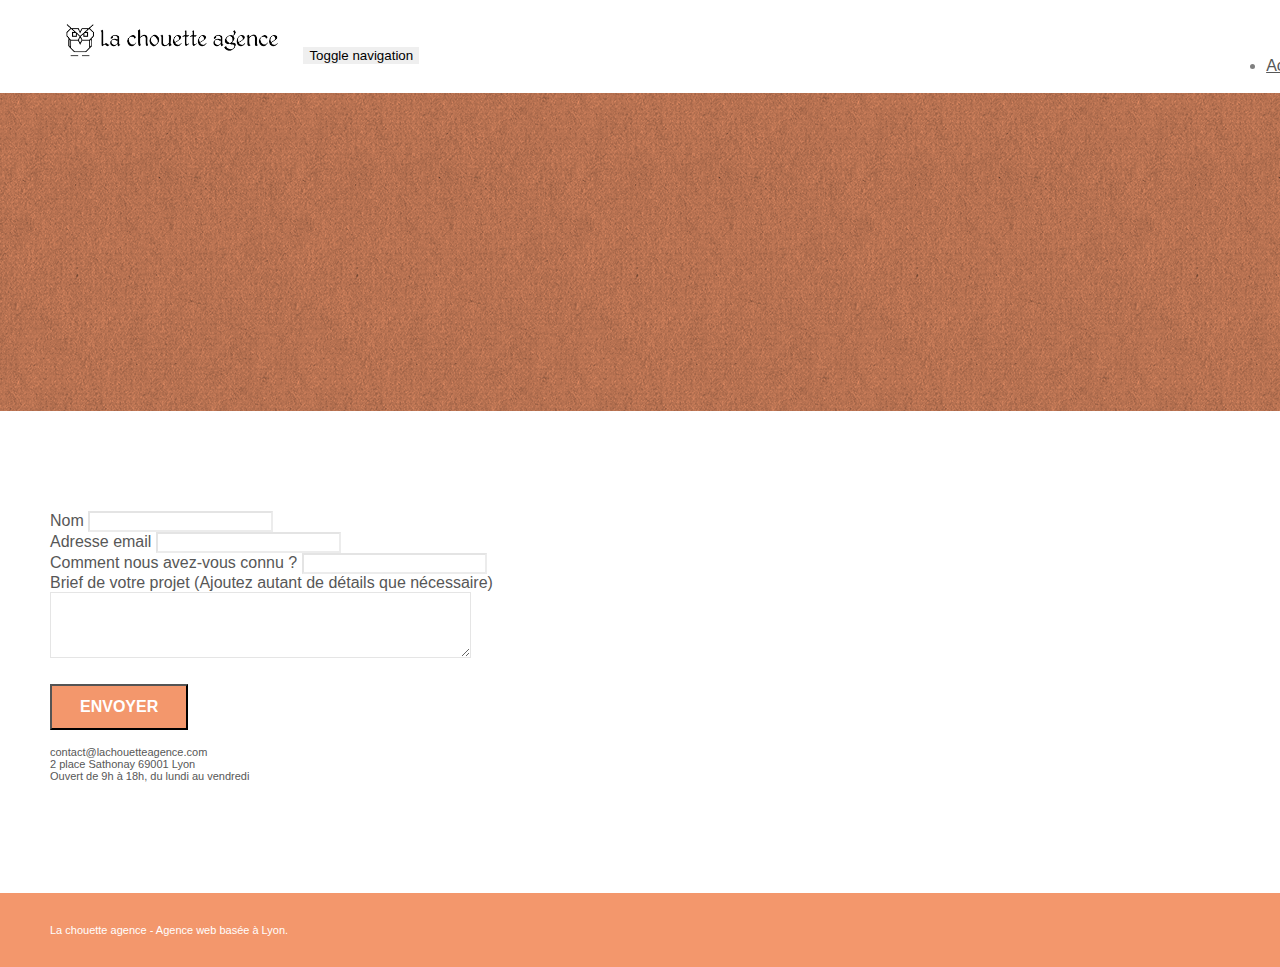
==== page2.html @ 027944b4 "first commit" ====
<!doctype html>
<html lang="Default">
<head>
    <meta charset="utf-8">
    <meta name="keywords" content="">
    <meta name="description" content="">
    <meta name="viewport" content="width=device-width, initial-scale=1.0, viewport-fit=cover">
    <link rel="shortcut icon" type="image/png" href="favicon.jpg">
    
	<link rel="stylesheet" type="text/css" href="./css/bootstrap.min.css">
	<link rel="stylesheet" type="text/css" href="style.css">
	<link rel="stylesheet" type="text/css" href="./css/font-awesome.min.css">
	<link rel="stylesheet" type="text/css" href="./css/et-line.min.css">
	
    
	<script src="./js/jquery-2.1.0.min.js"></script>
	<script src="./js/bootstrap.min.js"></script>
	<script src="./js/blocs.min.js"></script>
	<script src="./js/jqBootstrapValidation.js"></script>
	<script src="./js/formHandler.js"></script>
    <title>page2</title>

    
<!-- Analytics -->
 
<!-- Analytics END -->
    
</head>
<body>
<!-- Principal conteneur -->
<div class="page-container">
    
<!-- bloc-0 -->
<div class="bloc bgc-white l-bloc " id="bloc-0">
	<div class="container bloc-sm">
		<nav class="navbar row">
			<div class="navbar-header">
				<a class="navbar-brand" href="index.html"><img src="img/la-chouette-agence.webp" alt="atlanta web design logo" height="40" /></a>
				<button id="nav-toggle" type="button" class="ui-navbar-toggle navbar-toggle" data-toggle="collapse" data-target=".navbar-1">
					<span class="sr-only">Toggle navigation</span><span class="icon-bar"></span><span class="icon-bar"></span><span class="icon-bar"></span>
				</button>
			</div>
			<div class="collapse navbar-collapse navbar-1 special-dropdown-nav">
				<ul class="site-navigation nav navbar-nav">
					<li>
						<a href="index.html">Accueil</a>
					</li>
					<li>
					</li>
					<li>
						<a href="page2.html">page2 &gt;</a>
					</li>
				</ul>
			</div>
		</nav>
	</div>
</div>
<!-- bloc-0 END -->

<!-- bloc-6 -->
<div class="bloc bg-dots-bg bg-repeat bgc-atomic-tangerine d-bloc bloc-bg-texture texture-paper" id="bloc-6">
	<div class="container bloc-lg">
		<div class="row">
			<div class="col-sm-12">
				<h1 class="text-center hero-bloc-text tc-white">
					Parlons web design !
				</h1>
				<p class="text-center mg-lg tc-white tight-width-whitespace">
					Nous sommes ravis que vous souhaitiez collaborer avec notre agence.<br>
					Parlez-nous de votre projet en complétant le formulaire ci-dessous.
				</p>
			</div>
		</div>
	</div>
</div>
<!-- bloc-6 END -->

<!-- bloc-7 -->
<div class="bloc bgc-white l-bloc" id="bloc-7">
	<div class="container bloc-lg">
		<div class="row">
			<div class="col-sm-6">
				<form id="form_1" novalidate success-msg="Your message has been sent." fail-msg="Sorry it seems that our mail server is not responding, Sorry for the inconvenience!">
					<div class="form-group">
						<label>
							Nom
						</label>
						<input id="name" class="form-control" required />
					</div>
					<div class="form-group">
						<label>
							Adresse email
						</label>
						<input id="email" class="form-control" type="email" required />
					</div>
					<div class="form-group">
						<label>
							Comment nous avez-vous connu ?
						</label>
						<input class="form-control" type="email" required id="input_504" />
					</div>
					<div class="form-group">
						<label>
							Brief de votre projet (Ajoutez autant de détails que nécessaire)<br>
						</label><textarea id="message" class="form-control" rows="4" cols="50" required></textarea>
					</div> 
					<button class="bloc-button btn btn-lg btn-block cta-hero btn-atomic-tangerine" type="submit">
						Envoyer
					</button>
				</form>
			</div>
			<div class="col-sm-6">
				<p>
					contact@lachouetteagence.com<br>2 place Sathonay 69001 Lyon<br>Ouvert de 9h à 18h, du lundi au vendredi<br>
				</p>
			</div>
		</div>
	</div>
</div>
<!-- bloc-7 END -->

<!-- ScrollToTop Button -->
<a class="bloc-button btn btn-d scrollToTop" onclick="scrollToTarget('1')"><span class="fa fa-chevron-up"></span></a>
<!-- ScrollToTop Button END-->


<!-- Footer - bloc-8 -->
<div class="bloc bgc-atomic-tangerine d-bloc" id="bloc-8">
	<div class="container bloc-sm">
		<div class="row">
			<div class="col-sm-12">
				<p class="text-center white">
					La chouette agence - Agence web basée à Lyon.<br>
				</p>
				<div class="row row-no-gutters social">
					<div class="col-sm-3">
						<div class="text-center">
							<a class="social" href="index.html"><span class="fa fa-twitter icon-md"></span></a>
						</div>
					</div>
					<div class="col-sm-3">
						<div class="text-center">
							<a class="social" href="index.html"><span class="fa fa-facebook icon-md"></span></a>
						</div>
					</div>
					<div class="col-sm-3">
						<div class="text-center">
							<a class="social" href="index.html"><span class="fa fa-dribbble icon-md"></span></a>
						</div>
					</div>
					<div class="col-sm-3">
						<div class="text-center">
							<a class="social" href="index.html"><span class="fa fa-instagram icon-md"></span></a>
						</div>
					</div>
				</div>
			</div>
		</div>
	</div>
</div>
<!-- Footer - bloc-8 END -->

</div>
<!-- Principal conteneur END -->
    

</body>
</html>
---- style.css ----
body {
    margin: 0;
    padding: 0;
    background: #FFF;
    overflow-x: hidden;
    -webkit-font-smoothing: antialiased;
    -moz-osx-font-smoothing: grayscale;
}

a,
button {
    transition: all .3s ease-in-out;
    outline: none!important;
}

a:hover {
    text-decoration: none;
    cursor: pointer;
}

#page-loading-blocs-notifaction {
    position: fixed;
    top: 0;
    bottom: 0;
    width: 100%;
    z-index: 100000;
    background: #FFFFFF url("img/pageload-spinner.gif") no-repeat center center;
}

.bloc {
    width: 100%;
    clear: both;
    background: 50% 50% no-repeat;
    padding: 0 50px;
    -webkit-background-size: cover;
    -moz-background-size: cover;
    -o-background-size: cover;
    background-size: cover;
    position: relative;
}

.bloc .container {
    padding-left: 0;
    padding-right: 0;
}

.bloc-lg {
    padding: 100px 50px;
}

.bloc-md {
    padding: 50px;
}

.bloc-sm {
    padding: 20px 50px;
}

.bg-center,
.bg-l-edge,
.bg-r-edge,
.bg-t-edge,
.bg-b-edge,
.bg-tl-edge,
.bg-bl-edge,
.bg-tr-edge,
.bg-br-edge,
.bg-repeat {
    -webkit-background-size: auto!important;
    -moz-background-size: auto!important;
    -o-background-size: auto!important;
    background-size: auto!important;
}

.bg-repeat {
    background: repeat;
}

.bg-t-edge {
    background: top no-repeat;
}

.bloc-bg-texture::before {
    content: "";
    background-size: 2px 2px;
    position: absolute;
    top: 0;
    bottom: 0;
    left: 0;
    right: 0;
}

.texture-paper::before {
    background: url("img/texture-paper.webp");
    background-size: 280px 280px;
}

.b-parallax {
    background-attachment: fixed;
}

.d-bloc {
    color: rgba(255, 255, 255, .7);
}

.d-bloc button:hover {
    color: rgba(255, 255, 255, .9);
}

.d-bloc .icon-round,
.d-bloc .icon-square,
.d-bloc .icon-rounded,
.d-bloc .icon-semi-rounded-a,
.d-bloc .icon-semi-rounded-b {
    border-color: rgba(255, 255, 255, .9);
}

.d-bloc .divider-h span {
    border-color: rgba(255, 255, 255, .2);
}

.d-bloc .a-btn,
.d-bloc .navbar a,
.d-bloc .navbar-brand,
.d-bloc a .icon-sm,
.d-bloc a .icon-md,
.d-bloc a .icon-lg,
.d-bloc a .icon-xl,
.d-bloc h1 a,
.d-bloc h2 a,
.d-bloc h3 a,
.d-bloc h4 a,
.d-bloc h5 a,
.d-bloc h6 a,
.d-bloc p a {
    color: rgba(255, 255, 255, .6);
}

.d-bloc .a-btn:hover,
.d-bloc .navbar a:hover,
.d-bloc .navbar-brand:hover,
.d-bloc a:hover .icon-sm,
.d-bloc a:hover .icon-md,
.d-bloc a:hover .icon-lg,
.d-bloc a:hover .icon-xl,
.d-bloc h1 a:hover,
.d-bloc h2 a:hover,
.d-bloc h3 a:hover,
.d-bloc h4 a:hover,
.d-bloc h5 a:hover,
.d-bloc h6 a:hover,
.d-bloc p a:hover {
    color: rgba(255, 255, 255, 1);
}

.d-bloc .navbar-toggle .icon-bar {
    background: rgba(255, 255, 255, 1);
}

.d-bloc .btn-wire,
.d-bloc .btn-wire:hover {
    color: rgba(255, 255, 255, 1);
    border-color: rgba(255, 255, 255, 1);
}

.d-bloc .panel {
    color: rgba(0, 0, 0, .5);
}

.d-bloc .panel button:hover {
    color: rgba(0, 0, 0, .7);
}

.d-bloc .panel icon {
    border-color: rgba(0, 0, 0, .7);
}

.d-bloc .panel .divider-h span {
    border-color: rgba(0, 0, 0, .1);
}

.d-bloc .panel .a-btn {
    color: rgba(0, 0, 0, .6);
}

.d-bloc .panel .a-btn:hover {
    color: rgba(0, 0, 0, 1);
}

.d-bloc .panel .btn-wire,
.d-bloc .panel .btn-wire:hover {
    color: rgba(0, 0, 0, .7);
    border-color: rgba(0, 0, 0, .3);
}

.d-bloc .panel,
.l-bloc {
    color: rgba(0, 0, 0, .5);
}

.d-bloc .panel button:hover,
.l-bloc button:hover {
    color: rgba(0, 0, 0, .7);
}

.l-bloc .icon-round,
.l-bloc .icon-square,
.l-bloc .icon-rounded,
.l-bloc .icon-semi-rounded-a,
.l-bloc .icon-semi-rounded-b {
    border-color: rgba(0, 0, 0, .7);
}

.d-bloc .panel .divider-h span,
.l-bloc .divider-h span {
    border-color: rgba(0, 0, 0, .1);
}

.d-bloc .panel .a-btn,
.l-bloc .a-btn,
.l-bloc .navbar a,
.l-bloc .navbar-brand,
.l-bloc a .icon-sm,
.l-bloc a .icon-md,
.l-bloc a .icon-lg,
.l-bloc a .icon-xl,
.l-bloc h1 a,
.l-bloc h2 a,
.l-bloc h3 a,
.l-bloc h4 a,
.l-bloc h5 a,
.l-bloc h6 a,
.l-bloc p a {
    color: rgba(0, 0, 0, .6);
}

.d-bloc .panel .a-btn:hover,
.l-bloc .a-btn:hover,
.l-bloc .navbar a:hover,
.l-bloc .navbar-brand:hover,
.l-bloc a:hover .icon-sm,
.l-bloc a:hover .icon-md,
.l-bloc a:hover .icon-lg,
.l-bloc a:hover .icon-xl,
.l-bloc h1 a:hover,
.l-bloc h2 a:hover,
.l-bloc h3 a:hover,
.l-bloc h4 a:hover,
.l-bloc h5 a:hover,
.l-bloc h6 a:hover,
.l-bloc p a:hover {
    color: rgba(0, 0, 0, 1);
}

.l-bloc .navbar-toggle .icon-bar {
    color: rgba(0, 0, 0, .6);
}

.d-bloc .panel .btn-wire,
.d-bloc .panel .btn-wire:hover,
.l-bloc .btn-wire,
.l-bloc .btn-wire:hover {
    color: rgba(0, 0, 0, .7);
    border-color: rgba(0, 0, 0, .3);
}

.voffset {
    margin-top: 30px;
}

.voffset-lg {
    margin-top: 80px;
}

.row-no-gutters {
    margin-right: 0;
    margin-left: 0;
}

.row.row-no-gutters > [class^="col-"],
.row.row-no-gutters > [class*=" col-"] {
    padding-right: 0;
    padding-left: 0;
}

#bloc-1-hero h1 {
    font-size: 32px;
}

.navbar {
    margin-bottom: 0;
    z-index: 1;
}

.navbar-brand {
    height: auto;
    padding: 3px 15px;
    font-size: 25px;
    font-weight: normal;
    font-weight: 600;
    line-height: 44px;
}

.navbar-brand img {
    max-height: 200px;
    margin: 0 5px 0 0;
    display: inline;
}

.navbar-brand img[src$=svg] {
    min-width: 100px;
}

.nav-center .navbar-brand img {
    margin: 0;
}

.navbar .nav {
    padding-top: 2px;
    margin-right: -16px;
    float: right;
    z-index: 1;
}

.nav > li {
    float: left;
    margin-top: 4px;
    font-size: 16px;
}

.navbar-nav .open .dropdown-menu > li > a {
    text-align: inherit;
}

.nav > li a:hover,
.nav > li a:focus {
    background: transparent;
}

.navbar-toggle {
    margin: 10px 10px 0 0;
    border: 0px;
}

.navbar-toggle:hover {
    background: transparent!important;
}

.navbar-toggle .icon-bar {
    background-color: rgba(0, 0, 0, .5);
    width: 26px;
}

.nav-invert .navbar .nav {
    float: left;
}

.nav-invert .navbar-header,
.nav-invert .navbar-brand {
    float: right;
    position: relative;
    z-index: 2;
}

@media (min-width: 768px) {
    .site-navigation {
        position: absolute;
        top: 50%;
        right: 20px;
        transform: translate(0, -50%);
        -webkit-transform: translateY(-50%);
    }
    .nav > li .dropdown-menu a,
    .nav > li .dropdown-menu a:hover {
        color: #484848;
    }
    .nav-invert .site-navigation {
        left: 0;
        right: 0;
    }
    .nav-center {
        text-align: center;
    }
    .nav-center .navbar-header {
        width: 100%;
    }
    .nav-center .navbar-header,
    .nav-center .navbar-brand,
    .nav-center .nav > li {
        float: none;
        display: inline-block;
    }
    .nav-center .site-navigation {
        position: relative;
        width: 100%;
        right: 0;
        margin-right: 0px;
        margin-top: 20px;
    }
    .nav-center.mini-nav .navbar-toggle {
        float: none;
        margin: 10px auto 0;
    }
}

.nav > li > .dropdown a {
    background: none!important;
    display: block;
    padding: 14px 15px;
}

nav .caret {
    margin: 0 5px;
}

.dropdown-menu .dropdown-menu {
    top: -8px;
    left: 100%;
}

.dropdown-menu .dropmenu-flow-right {
    top: 100%;
    left: 0;
    margin-left: -1px;
    border-top-left-radius: 0;
    border-top-right-radius: 0;
}

.dropdown-menu .dropdown span {
    border: 4px solid black;
    border-top-color: transparent;
    border-right-color: transparent;
    border-bottom-color: transparent;
    margin: 6px -5px 0 0!important;
    float: right;
}

.mg-md {
    margin-top: 10px;
    margin-bottom: 20px;
}

.mg-lg {
    margin-top: 10px;
    margin-bottom: 40px;
}

.btn {
    margin: 0 5px 5px 0;
}

.btn.pull-right {
    margin: 0 0 5px 5px;
}

.btn-d,
.btn-d:hover,
.btn-d:focus {
    color: #FFF;
    background: rgba(0, 0, 0, .3);
}

button {
    outline: none!important;
}

.btn-rd {
    border-radius: 40px;
}

.btn-clean {
    border: 1px solid rgba(0, 0, 0, .08);
    border-bottom-color: rgba(0, 0, 0, .1);
    text-shadow: 0 1px 0 rgba(0, 0, 1, .1);
    box-shadow: 0 1px 3px rgba(0, 0, 1, .25), inset 0 1px 0 0 rgba(255, 255, 255, .15);
}

.icon-md {
    font-size: 30px!important;
}

.icon-lg {
    font-size: 60px!important;
}

.sm-shadow {
    text-shadow: 0 1px 2px rgba(0, 0, 0, .3);
}

.panel-sq,
.panel-sq .panel-heading,
.panel-sq .panel-footer {
    border-radius: 0;
}

.panel-rd {
    border-radius: 30px;
}

.panel-rd .panel-heading {
    border-radius: 29px 29px 0 0;
}

.panel-rd .panel-footer {
    border-radius: 0 0 29px 29px;
}

.form-control {
    border-color: rgba(0, 0, 0, .1);
    box-shadow: none;
}

.scrollToTop {
    width: 40px;
    height: 40px;
    position: fixed;
    bottom: 20px;
    right: 20px;
    opacity: 0;
    z-index: 500;
    transition: all .3s ease-in-out;
}

.scrollToTop span {
    margin-top: 6px;
}

.showScrollTop {
    font-size: 14px;
    opacity: 1;
}

a[data-lightbox] {
    position: relative;
    display: block;
    text-align: center;
}

a[data-lightbox]:hover::before {
    content: "+";
    font-family: "HelveticaNeue-Light", "Helvetica Neue Light", "Helvetica Neue", Helvetica, Arial;
    font-size: 32px;
    width: 50px;
    height: 50px;
    margin-left: -25px;
    border-radius: 50%;
    background: rgba(0, 0, 0, .6);
    color: #FFF;
    font-weight: 100;
    z-index: 1;
    position: absolute;
    top: 50%;
    transform: translateY(-50%);
    -webkit-transform: translateY(-50%);
}

a[data-lightbox]:hover img {
    opacity: 0.6;
    -webkit-animation-fill-mode: none;
    animation-fill-mode: none;
}

#lightbox-modal {
    display: flex;
    align-items: center;
}

#lightbox-modal .modal-dialog {
    width: 90%;
    max-width: 900px;
    margin: 0 auto 0;
}

#lightbox-modal .modal-dialog img {
    max-height: 90vh;
    margin: 0 auto;
}

.lightbox-caption {
    padding: 20px;
    color: #FFF;
    background: rgba(0, 0, 0, .5);
    position: absolute;
    left: 15px;
    right: 15px;
    bottom: 5px;
}

.close-lightbox {
    color: #FFF;
    font-size: 30px;
    position: absolute;
    top: 20px;
    right: 20px;
    z-index: 20;
    background: rgba(0, 0, 0, .5);
    border: none;
    line-height: 30px;
    padding: 0 9px 5px;
    opacity: 0.3;
}

.close-lightbox:hover,
.next-lightbox:hover,
.prev-lightbox:hover {
    opacity: 1.0;
    color: #FFF;
}

.next-lightbox,
.prev-lightbox {
    font-size: 20px;
    color: rgba(255, 255, 255, .9);
    background: rgba(0, 0, 0, .5);
    transition: all .2s ease-in-out;
    position: absolute;
    top: 45%;
    z-index: 1;
    opacity: 0.4;
}

.next-lightbox {
    padding: 6px 8px 1px 13px;
    right: 25px;
}

.prev-lightbox {
    padding: 6px 13px 1px 10px;
    left: 25px;
}

.snapshot-lb .modal-body {
    padding-bottom: 45px;
}

.snapshot-lb .lightbox-caption {
    padding: 0;
    color: rgba(0, 0, 0, .5);
    background: none;
}

h1,
h2,
h3,
h4,
h5,
h6,
p,
label,
.btn,
a {
    font-family: "helvetica";
    font-weight: 400;
    color: #575757!important;
}

.container {
    max-width: 1000px;
}

.hero-bloc-text {
    font-size: 38px;
}

.hero-bloc-text-sub {
    font-size: 36px;
}

.statement-bloc-text {
    line-height: 26px;
    font-style: italic;
    font-size: 20px;
    text-align: center;
    font-weight: lighter;
    max-width: 520px;
    margin: auto auto auto auto;
}

p {
    font-size: 11px;
}

.tight-width-whitespace {
    max-width: 600px;
    margin: auto auto auto auto;
}

.h1 {
    font-size: 20px;
    font-family: "Open Sans";
}

.cta-hero {
    margin-top: 22px;
    color: #FFFFFF!important;
    text-transform: uppercase;
    padding: 12px 28px 12px 28px;
    font-size: 16px;
    font-weight: 700;
}

.social {
    max-width: 400px;
    margin: auto auto auto auto;
}

h2 {
    font-size: 22px;
    line-height: 1.4em;
}

h3 {
    font-size: 15px;
    text-transform: uppercase;
    font-weight: 700;
    color: #333333!important;
}

.med-width-whitespace {
    max-width: 800px;
    margin: auto auto auto auto;
    box-shadow: 0px 0px 0px #000000;
}

h1 {
    color: #333333!important;
}

h4 {
    color: #333333!important;
}

.icons {
    margin-bottom: 14px;
    margin-top: 24px;
}

.white {
    color: #FFFFFF!important;
}

.portfolio-thumb {
    margin-bottom: 24px;
}

.portfolio-row {
    margin-bottom: 44px;
    margin-top: 50px;
}

.avatar {
    box-shadow: 0px 4px 9px rgba(0, 0, 0, 0.3);
}

.black-background {
    background-color: rgba(165, 147, 99, 0.7);
    padding: 40px 40px 40px 40px;
}

.bold-link {
    font-weight: 900;
    text-decoration: underline!important;
}

.bgc-white {
    background-color: #FFFFFF;
}

.bgc-dark-slate-blue {
    background-color: #364577;
}

.bgc-atomic-tangerine {
    background-color: #F3976C;
}

.tc-white {
    color: #F3976C!important;
}

.btn-atomic-tangerine {
    background: #F3976C;
    color: #FFFFFF!important;
}

.btn-atomic-tangerine:hover {
    background: #c27956!important;
    color: #FFFFFF!important;
}

.ltc-white {
    color: #FFFFFF!important;
}

.ltc-white:hover {
    color: #cccccc!important;
}

.ltc-atomic-tangerine {
    color: #F3976C!important;
}

.ltc-atomic-tangerine:hover {
    color: #c27956!important;
}

.icon-dark-slate-blue {
    color: #364577!important;
    border-color: #364577!important;
}

.bg-dots-bg {
    background-image: url("img/dots-bg.webp");
}

.bg-lines-h2-bg {
    background-image: url("img/lines-h2-bg.webp");
}

.bg-banniere {
    background-image: url("img/la-chouette-agence-banniere.webp");
}

.bg-presentation {
    background-image: url("img/image-de-presentation.webp");
}

@media (max-width: 1024px) {
    .bloc {
        padding-left: 20px;
        padding-right: 20px;
    }
    .bloc.full-width-bloc,
    .bloc-tile-2.full-width-bloc .container,
    .bloc-tile-3.full-width-bloc .container,
    .bloc-tile-4.full-width-bloc .container {
        padding-left: 0;
        padding-right: 0;
    }
}

@media (max-width: 992px) and (min-width: 768px) {
    .navbar .nav {
        max-width: 80%
    }
    .nav-center.navbar .nav {
        max-width: 100%
    }
}

@media only screen and (min-device-width: 768px) and (max-device-width: 1024px) and (orientation: landscape) {
    .b-parallax {
        background-attachment: scroll;
    }
}

@media only screen and (min-device-width: 1024px) and (max-device-width: 1366px) and (-webkit-min-device-pixel-ratio: 1.5) {
    .b-parallax {
        background-attachment: scroll;
    }
}

@media (max-width: 991px) {
    .container {
        width: 100%;
    }
    .b-parallax {
        background-attachment: scroll;
    }
    .page-container,
    #hero-bloc {
        overflow-x: hidden;
        position: relative;
    }
    .bloc {
        padding-left: constant(safe-area-inset-left);
        padding-right: constant(safe-area-inset-right);
    }
    .bloc-group,
    .bloc-group .bloc {
        display: block;
        width: 100%;
    }
    .bloc-fill-screen .fill-bloc-top-edge,
    .bloc-fill-screen .fill-bloc-bottom-edge {
        padding: 0 20px;
        padding-left: constant(safe-area-inset-left);
        padding-right: constant(safe-area-inset-right);
    }
}

@media (max-width: 767px) {
    .page-container {
        overflow-x: hidden;
        position: relative;
    }
    h1,
    h2,
    h3,
    h4,
    h5,
    h6,
    p,
    #disqus_thread {
        padding-left: 10px!important;
        padding-right: 10px!important;
    }
    .b-parallax {
        background-attachment: scroll;
    }
    .navbar .nav {
        padding-top: 0;
        border-top: 1px solid rgba(0, 0, 0, .2);
        float: none!important;
    }
    .navbar.row {
        margin-left: 0;
        margin-right: 0;
    }
    .site-navigation {
        position: inherit;
        transform: none;
        -webkit-transform: none;
        -ms-transform: none;
    }
    .nav > li {
        margin-top: 0;
        border-bottom: 1px solid rgba(0, 0, 0, .1);
        background: rgba(0, 0, 0, .05);
        text-align: left;
        padding-left: 15px;
        width: 100%;
    }
    .nav > li:hover {
        background: rgba(0, 0, 0, .08);
    }
    .dropdown .dropdown a .caret {
        float: none;
        margin: 5px 0 0 10px!important;
        border: 4px solid black;
        border-bottom-color: transparent;
        border-right-color: transparent;
        border-left-color: transparent;
    }
    #hero-bloc .navbar .nav {
        background: rgba(0, 0, 0, .8);
    }
    #hero-bloc .navbar .nav a {
        color: rgba(255, 255, 255, .6);
    }
    .hero {
        padding: 50px 0;
    }
    .hero-nav {
        left: -1px;
        right: -1px;
    }
    .navbar-collapse {
        padding: 0;
        overflow-x: hidden;
        -webkit-box-shadow: none;
        box-shadow: none;
    }
    .navbar-brand img {
        max-height: 40px;
        width: auto;
    }
    .nav-invert .navbar-header {
        float: none;
        width: 100%;
    }
    .nav-invert .navbar-toggle {
        float: left;
        margin-left: 10px;
    }
    .bloc {
        padding-left: 0;
        padding-right: 0;
    }
    .bloc-xxl,
    .bloc-xl,
    .bloc-lg {
        padding: 40px 0;
    }
    .bloc-sm,
    .bloc-md {
        padding-left: 0;
        padding-right: 0;
    }
    .bloc-tile-2 .container,
    .bloc-tile-3 .container,
    .bloc-tile-4 .container,
    .bloc-fill-screen .fill-bloc-top-edge,
    .bloc-fill-screen .fill-bloc-bottom-edge {
        padding-left: 0;
        padding-right: 0;
    }
    .a-block {
        padding: 0 10px;
    }
    .btn-dwn {
        display: none;
    }
    .voffset {
        margin-top: 5px;
    }
    .voffset-md {
        margin-top: 20px;
    }
    .voffset-lg {
        margin-top: 30px;
    }
    form {
        padding: 5px;
    }
    .close-lightbox {
        display: inline-block;
    }
    .blocsapp-device-iphone5 {
        background-size: 216px 425px;
        padding-top: 60px;
        width: 216px;
        height: 425px;
    }
    .blocsapp-device-iphone5 img {
        width: 180px;
        height: 320px;
    }
}

@media (max-width: 400px) {
    .bloc {
        padding-left: 0;
        padding-right: 0;
    }
}

@media (max-width: 767px) {
    .bloc-mob-center-text {
        text-align: center;
    }
}
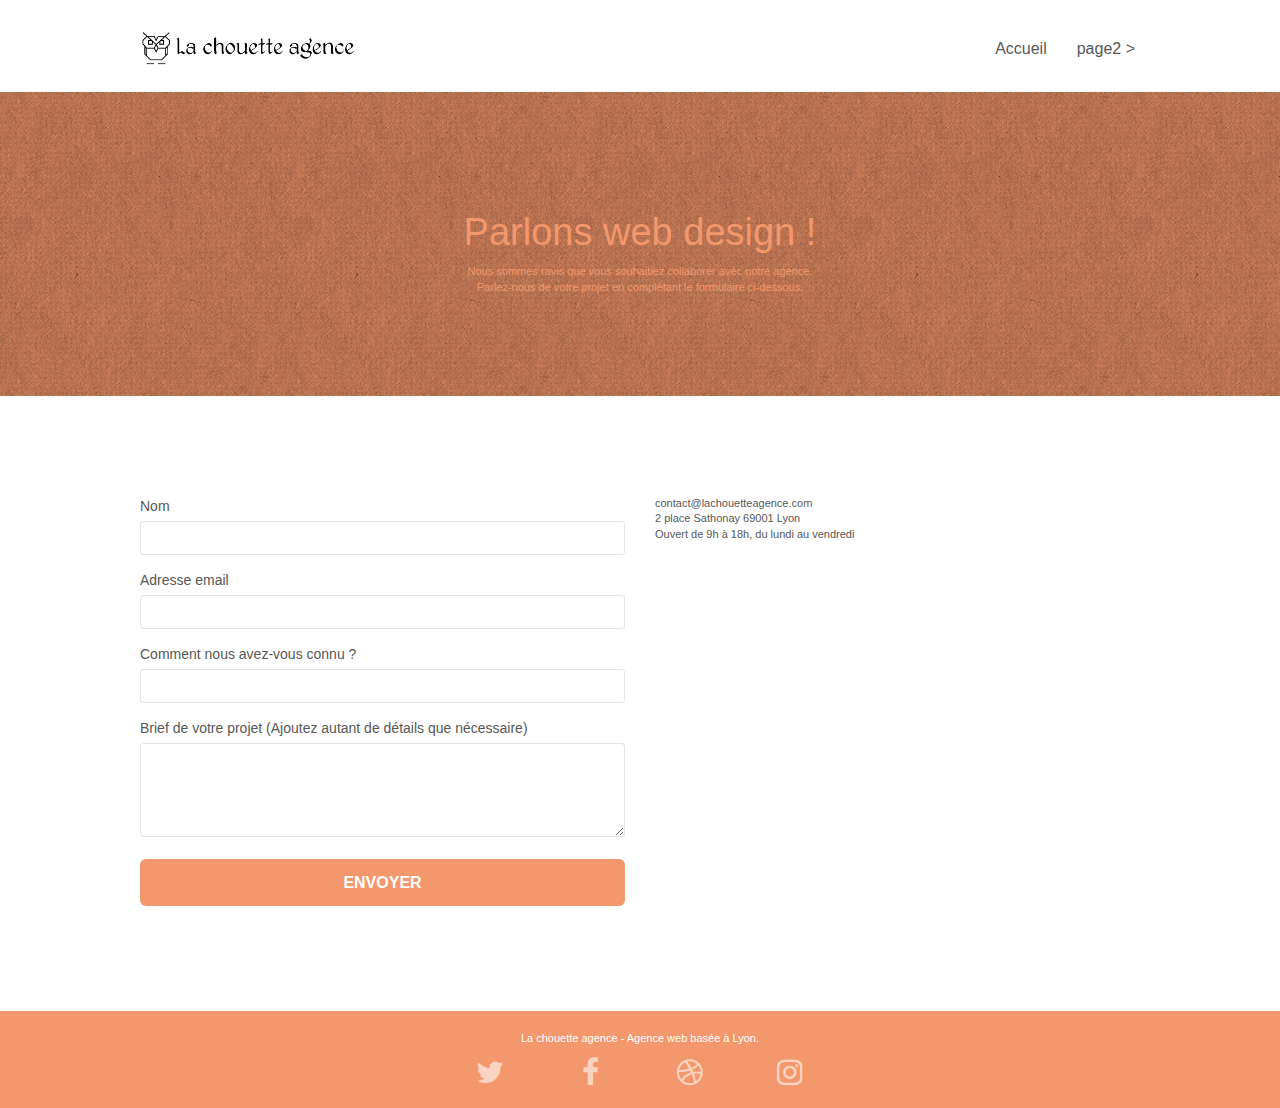
==== commit 1eb316e2: "SEO" ====
--- a/page2.html
+++ b/page2.html
@@ -1,25 +1,39 @@
 <!doctype html>
 <html lang="Default">
 <head>
+	<title>Contactez-nous - La Chouette Agence</title>
     <meta charset="utf-8">
-    <meta name="keywords" content="">
-    <meta name="description" content="">
+    <meta name="keywords" content="créer un site web, développer site web, création site internet, créer un site internet, créer un site, création sites internet">
+	<meta name="title" content="Contactez-nous - La Chouette Agence">
+	<meta name="description" content="La Chouette Agence est un agence de Web Design basée à Lyon, spécialisée pour les entreprises qui souhaitent développer leur site Web.">
+
+	<!-- Open Graph / Facebook -->
+	<meta property="og:type" content="website">
+	<meta property="og:url" content="https://metatags.io/">
+	<meta property="og:title" content="La Chouette Agence - Entreprise Web Design - Lyon">
+	<meta property="og:description" content="La Chouette Agence est un agence de Web Design basée à Lyon, spécialisée pour les entreprises qui souhaitent développer leur site Web.">
+	<meta property="og:image" content="https://metatags.io/assets/meta-tags-16a33a6a8531e519cc0936fbba0ad904e52d35f34a46c97a2c9f6f7dd7d336f2.png">
+
+	<!-- Twitter -->
+	<meta property="twitter:card" content="summary_large_image">
+	<meta property="twitter:url" content="https://metatags.io/">
+	<meta property="twitter:title" content="La Chouette Agence - Entreprise Web Design - Lyon">
+	<meta property="twitter:description" content="La Chouette Agence est un agence de Web Design basée à Lyon, spécialisée pour les entreprises qui souhaitent développer leur site Web.">
+	<meta property="twitter:image" content="https://metatags.io/assets/meta-tags-16a33a6a8531e519cc0936fbba0ad904e52d35f34a46c97a2c9f6f7dd7d336f2.png">
     <meta name="viewport" content="width=device-width, initial-scale=1.0, viewport-fit=cover">
-    <link rel="shortcut icon" type="image/png" href="favicon.jpg">
     
-	<link rel="stylesheet" type="text/css" href="./css/bootstrap.min.css">
+	<link rel="shortcut icon" type="image/png" href="favicon.jpg">
+    <link rel="stylesheet" type="text/css" href="./css/bootstrap.css">
 	<link rel="stylesheet" type="text/css" href="style.css">
-	<link rel="stylesheet" type="text/css" href="./css/font-awesome.min.css">
-	<link rel="stylesheet" type="text/css" href="./css/et-line.min.css">
+	<link rel="stylesheet" type="text/css" href="./css/font-awesome.css">
+	<link rel="stylesheet" type="text/css" href="./css/et-line.css">
 	
     
-	<script src="./js/jquery-2.1.0.min.js"></script>
-	<script src="./js/bootstrap.min.js"></script>
-	<script src="./js/blocs.min.js"></script>
+	<script src="./js/jquery-2.1.0.js"></script>
+	<script src="./js/bootstrap.js"></script>
+	<script src="./js/blocs.js"></script>
 	<script src="./js/jqBootstrapValidation.js"></script>
 	<script src="./js/formHandler.js"></script>
-    <title>page2</title>
-
     
 <!-- Analytics -->
  
--- a/css/et-line.css
+++ b/css/et-line.css
@@ -0,0 +1,519 @@
+@font-face {
+    font-family: et-line;
+    src: url(../fonts/et-line.eot);
+    src: url(../fonts/et-line.eot?#iefix) format('embedded-opentype'), url(../fonts/et-line.woff) format('woff'), url(../fonts/et-line.ttf) format('truetype'), url(../fonts/et-line.svg#et-line) format('svg');
+    font-weight: 400;
+    font-style: normal
+}
+
+.et-icon-adjustments,
+.et-icon-alarmclock,
+.et-icon-anchor,
+.et-icon-aperture,
+.et-icon-attachment,
+.et-icon-bargraph,
+.et-icon-basket,
+.et-icon-beaker,
+.et-icon-bike,
+.et-icon-book-open,
+.et-icon-briefcase,
+.et-icon-browser,
+.et-icon-calendar,
+.et-icon-camera,
+.et-icon-caution,
+.et-icon-chat,
+.et-icon-circle-compass,
+.et-icon-clipboard,
+.et-icon-clock,
+.et-icon-cloud,
+.et-icon-compass,
+.et-icon-desktop,
+.et-icon-dial,
+.et-icon-document,
+.et-icon-documents,
+.et-icon-download,
+.et-icon-dribbble,
+.et-icon-edit,
+.et-icon-envelope,
+.et-icon-expand,
+.et-icon-facebook,
+.et-icon-flag,
+.et-icon-focus,
+.et-icon-gears,
+.et-icon-genius,
+.et-icon-gift,
+.et-icon-global,
+.et-icon-globe,
+.et-icon-googleplus,
+.et-icon-grid,
+.et-icon-happy,
+.et-icon-hazardous,
+.et-icon-heart,
+.et-icon-hotairballoon,
+.et-icon-hourglass,
+.et-icon-key,
+.et-icon-laptop,
+.et-icon-layers,
+.et-icon-lifesaver,
+.et-icon-lightbulb,
+.et-icon-linegraph,
+.et-icon-linkedin,
+.et-icon-lock,
+.et-icon-magnifying-glass,
+.et-icon-map,
+.et-icon-map-pin,
+.et-icon-megaphone,
+.et-icon-mic,
+.et-icon-mobile,
+.et-icon-newspaper,
+.et-icon-notebook,
+.et-icon-paintbrush,
+.et-icon-paperclip,
+.et-icon-pencil,
+.et-icon-phone,
+.et-icon-picture,
+.et-icon-pictures,
+.et-icon-piechart,
+.et-icon-presentation,
+.et-icon-pricetags,
+.et-icon-printer,
+.et-icon-profile-female,
+.et-icon-profile-male,
+.et-icon-puzzle,
+.et-icon-quote,
+.et-icon-recycle,
+.et-icon-refresh,
+.et-icon-ribbon,
+.et-icon-rss,
+.et-icon-sad,
+.et-icon-scissors,
+.et-icon-scope,
+.et-icon-search,
+.et-icon-shield,
+.et-icon-speedometer,
+.et-icon-strategy,
+.et-icon-streetsign,
+.et-icon-tablet,
+.et-icon-target,
+.et-icon-telescope,
+.et-icon-toolbox,
+.et-icon-tools,
+.et-icon-tools-2,
+.et-icon-trophy,
+.et-icon-tumblr,
+.et-icon-twitter,
+.et-icon-upload,
+.et-icon-video,
+.et-icon-wallet,
+.et-icon-wine {
+    font-family: et-line;
+    speak: none;
+    font-style: normal;
+    font-weight: 400;
+    font-variant: normal;
+    text-transform: none;
+    line-height: 1;
+    -webkit-font-smoothing: antialiased;
+    -moz-osx-font-smoothing: grayscale;
+    display: inline-block
+}
+
+.et-icon-mobile:before {
+    content: "\e000"
+}
+
+.et-icon-laptop:before {
+    content: "\e001"
+}
+
+.et-icon-desktop:before {
+    content: "\e002"
+}
+
+.et-icon-tablet:before {
+    content: "\e003"
+}
+
+.et-icon-phone:before {
+    content: "\e004"
+}
+
+.et-icon-document:before {
+    content: "\e005"
+}
+
+.et-icon-documents:before {
+    content: "\e006"
+}
+
+.et-icon-search:before {
+    content: "\e007"
+}
+
+.et-icon-clipboard:before {
+    content: "\e008"
+}
+
+.et-icon-newspaper:before {
+    content: "\e009"
+}
+
+.et-icon-notebook:before {
+    content: "\e00a"
+}
+
+.et-icon-book-open:before {
+    content: "\e00b"
+}
+
+.et-icon-browser:before {
+    content: "\e00c"
+}
+
+.et-icon-calendar:before {
+    content: "\e00d"
+}
+
+.et-icon-presentation:before {
+    content: "\e00e"
+}
+
+.et-icon-picture:before {
+    content: "\e00f"
+}
+
+.et-icon-pictures:before {
+    content: "\e010"
+}
+
+.et-icon-video:before {
+    content: "\e011"
+}
+
+.et-icon-camera:before {
+    content: "\e012"
+}
+
+.et-icon-printer:before {
+    content: "\e013"
+}
+
+.et-icon-toolbox:before {
+    content: "\e014"
+}
+
+.et-icon-briefcase:before {
+    content: "\e015"
+}
+
+.et-icon-wallet:before {
+    content: "\e016"
+}
+
+.et-icon-gift:before {
+    content: "\e017"
+}
+
+.et-icon-bargraph:before {
+    content: "\e018"
+}
+
+.et-icon-grid:before {
+    content: "\e019"
+}
+
+.et-icon-expand:before {
+    content: "\e01a"
+}
+
+.et-icon-focus:before {
+    content: "\e01b"
+}
+
+.et-icon-edit:before {
+    content: "\e01c"
+}
+
+.et-icon-adjustments:before {
+    content: "\e01d"
+}
+
+.et-icon-ribbon:before {
+    content: "\e01e"
+}
+
+.et-icon-hourglass:before {
+    content: "\e01f"
+}
+
+.et-icon-lock:before {
+    content: "\e020"
+}
+
+.et-icon-megaphone:before {
+    content: "\e021"
+}
+
+.et-icon-shield:before {
+    content: "\e022"
+}
+
+.et-icon-trophy:before {
+    content: "\e023"
+}
+
+.et-icon-flag:before {
+    content: "\e024"
+}
+
+.et-icon-map:before {
+    content: "\e025"
+}
+
+.et-icon-puzzle:before {
+    content: "\e026"
+}
+
+.et-icon-basket:before {
+    content: "\e027"
+}
+
+.et-icon-envelope:before {
+    content: "\e028"
+}
+
+.et-icon-streetsign:before {
+    content: "\e029"
+}
+
+.et-icon-telescope:before {
+    content: "\e02a"
+}
+
+.et-icon-gears:before {
+    content: "\e02b"
+}
+
+.et-icon-key:before {
+    content: "\e02c"
+}
+
+.et-icon-paperclip:before {
+    content: "\e02d"
+}
+
+.et-icon-attachment:before {
+    content: "\e02e"
+}
+
+.et-icon-pricetags:before {
+    content: "\e02f"
+}
+
+.et-icon-lightbulb:before {
+    content: "\e030"
+}
+
+.et-icon-layers:before {
+    content: "\e031"
+}
+
+.et-icon-pencil:before {
+    content: "\e032"
+}
+
+.et-icon-tools:before {
+    content: "\e033"
+}
+
+.et-icon-tools-2:before {
+    content: "\e034"
+}
+
+.et-icon-scissors:before {
+    content: "\e035"
+}
+
+.et-icon-paintbrush:before {
+    content: "\e036"
+}
+
+.et-icon-magnifying-glass:before {
+    content: "\e037"
+}
+
+.et-icon-circle-compass:before {
+    content: "\e038"
+}
+
+.et-icon-linegraph:before {
+    content: "\e039"
+}
+
+.et-icon-mic:before {
+    content: "\e03a"
+}
+
+.et-icon-strategy:before {
+    content: "\e03b"
+}
+
+.et-icon-beaker:before {
+    content: "\e03c"
+}
+
+.et-icon-caution:before {
+    content: "\e03d"
+}
+
+.et-icon-recycle:before {
+    content: "\e03e"
+}
+
+.et-icon-anchor:before {
+    content: "\e03f"
+}
+
+.et-icon-profile-male:before {
+    content: "\e040"
+}
+
+.et-icon-profile-female:before {
+    content: "\e041"
+}
+
+.et-icon-bike:before {
+    content: "\e042"
+}
+
+.et-icon-wine:before {
+    content: "\e043"
+}
+
+.et-icon-hotairballoon:before {
+    content: "\e044"
+}
+
+.et-icon-globe:before {
+    content: "\e045"
+}
+
+.et-icon-genius:before {
+    content: "\e046"
+}
+
+.et-icon-map-pin:before {
+    content: "\e047"
+}
+
+.et-icon-dial:before {
+    content: "\e048"
+}
+
+.et-icon-chat:before {
+    content: "\e049"
+}
+
+.et-icon-heart:before {
+    content: "\e04a"
+}
+
+.et-icon-cloud:before {
+    content: "\e04b"
+}
+
+.et-icon-upload:before {
+    content: "\e04c"
+}
+
+.et-icon-download:before {
+    content: "\e04d"
+}
+
+.et-icon-target:before {
+    content: "\e04e"
+}
+
+.et-icon-hazardous:before {
+    content: "\e04f"
+}
+
+.et-icon-piechart:before {
+    content: "\e050"
+}
+
+.et-icon-speedometer:before {
+    content: "\e051"
+}
+
+.et-icon-global:before {
+    content: "\e052"
+}
+
+.et-icon-compass:before {
+    content: "\e053"
+}
+
+.et-icon-lifesaver:before {
+    content: "\e054"
+}
+
+.et-icon-clock:before {
+    content: "\e055"
+}
+
+.et-icon-aperture:before {
+    content: "\e056"
+}
+
+.et-icon-quote:before {
+    content: "\e057"
+}
+
+.et-icon-scope:before {
+    content: "\e058"
+}
+
+.et-icon-alarmclock:before {
+    content: "\e059"
+}
+
+.et-icon-refresh:before {
+    content: "\e05a"
+}
+
+.et-icon-happy:before {
+    content: "\e05b"
+}
+
+.et-icon-sad:before {
+    content: "\e05c"
+}
+
+.et-icon-facebook:before {
+    content: "\e05d"
+}
+
+.et-icon-twitter:before {
+    content: "\e05e"
+}
+
+.et-icon-googleplus:before {
+    content: "\e05f"
+}
+
+.et-icon-rss:before {
+    content: "\e060"
+}
+
+.et-icon-tumblr:before {
+    content: "\e061"
+}
+
+.et-icon-linkedin:before {
+    content: "\e062"
+}
+
+.et-icon-dribbble:before {
+    content: "\e063"
+}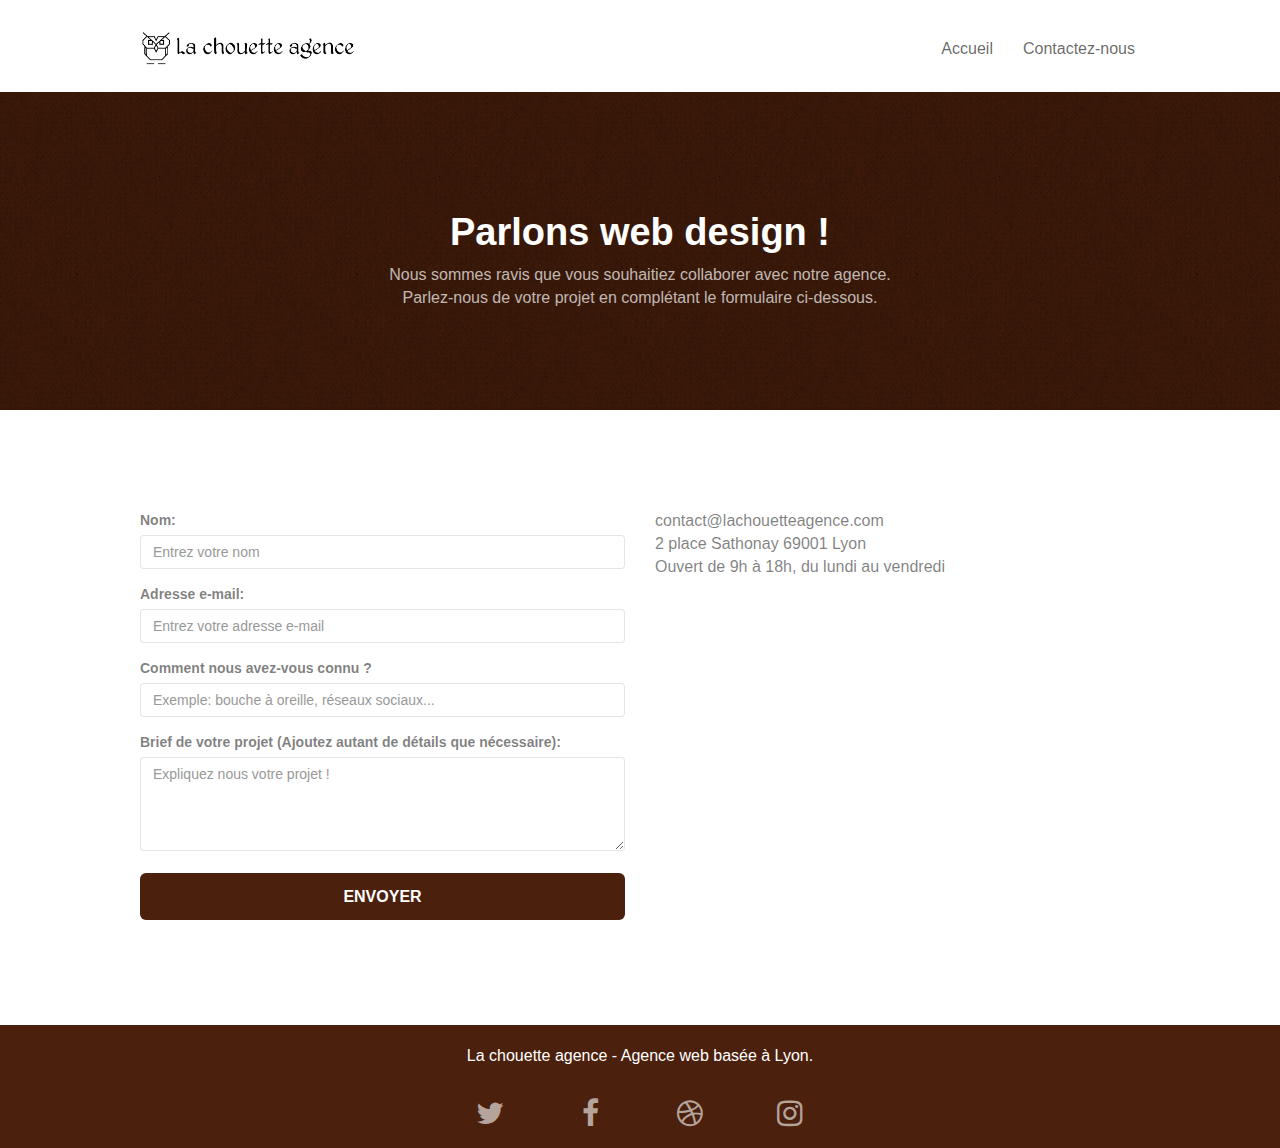
==== commit de17c06b: "accessibilité" ====
--- a/page2.html
+++ b/page2.html
@@ -50,9 +50,6 @@
 		<nav class="navbar row">
 			<div class="navbar-header">
 				<a class="navbar-brand" href="index.html"><img src="img/la-chouette-agence.webp" alt="atlanta web design logo" height="40" /></a>
-				<button id="nav-toggle" type="button" class="ui-navbar-toggle navbar-toggle" data-toggle="collapse" data-target=".navbar-1">
-					<span class="sr-only">Toggle navigation</span><span class="icon-bar"></span><span class="icon-bar"></span><span class="icon-bar"></span>
-				</button>
 			</div>
 			<div class="collapse navbar-collapse navbar-1 special-dropdown-nav">
 				<ul class="site-navigation nav navbar-nav">
@@ -60,9 +57,7 @@
 						<a href="index.html">Accueil</a>
 					</li>
 					<li>
-					</li>
-					<li>
-						<a href="page2.html">page2 &gt;</a>
+						<a href="page2.html">Contactez-nous</a>
 					</li>
 				</ul>
 			</div>
@@ -96,27 +91,28 @@
 			<div class="col-sm-6">
 				<form id="form_1" novalidate success-msg="Your message has been sent." fail-msg="Sorry it seems that our mail server is not responding, Sorry for the inconvenience!">
 					<div class="form-group">
-						<label>
-							Nom
+						<label for="Name">
+							Nom:
 						</label>
-						<input id="name" class="form-control" required />
+						<input id="name" class="form-control" required type="text" placeholder="Entrez votre nom" />
 					</div>
 					<div class="form-group">
 						<label>
-							Adresse email
+							Adresse e-mail:
 						</label>
-						<input id="email" class="form-control" type="email" required />
+						<input id="email" class="form-control" type="email" required  placeholder="Entrez votre adresse e-mail"/>
 					</div>
 					<div class="form-group">
 						<label>
 							Comment nous avez-vous connu ?
 						</label>
-						<input class="form-control" type="email" required id="input_504" />
+						<input class="form-control" type="email" required id="input_504" placeholder="Exemple: bouche à oreille, réseaux sociaux..."/>
 					</div>
 					<div class="form-group">
 						<label>
-							Brief de votre projet (Ajoutez autant de détails que nécessaire)<br>
-						</label><textarea id="message" class="form-control" rows="4" cols="50" required></textarea>
+							Brief de votre projet (Ajoutez autant de détails que nécessaire):<br>
+						</label>
+						<textarea id="message" class="form-control" rows="4" cols="50" required placeholder="Expliquez nous votre projet !"></textarea>
 					</div> 
 					<button class="bloc-button btn btn-lg btn-block cta-hero btn-atomic-tangerine" type="submit">
 						Envoyer
--- a/style.css
+++ b/style.css
@@ -267,11 +267,6 @@
 .voffset {
     margin-top: 30px;
 }
-
-.voffset-lg {
-    margin-top: 80px;
-}
-
 .row-no-gutters {
     margin-right: 0;
     margin-left: 0;
@@ -303,7 +298,6 @@
 
 .navbar-brand img {
     max-height: 200px;
-    margin: 0 5px 0 0;
     display: inline;
 }
 
@@ -437,6 +431,7 @@
 
 .mg-md {
     margin-top: 10px;
+    color: #FFF;
     margin-bottom: 20px;
 }
 
@@ -573,7 +568,6 @@
 
 #lightbox-modal .modal-dialog img {
     max-height: 90vh;
-    margin: 0 auto;
 }
 
 .lightbox-caption {
@@ -639,21 +633,6 @@
     background: none;
 }
 
-h1,
-h2,
-h3,
-h4,
-h5,
-h6,
-p,
-label,
-.btn,
-a {
-    font-family: "helvetica";
-    font-weight: 400;
-    color: #575757!important;
-}
-
 .container {
     max-width: 1000px;
 }
@@ -677,7 +656,7 @@
 }
 
 p {
-    font-size: 11px;
+    font-size: 16px;
 }
 
 .tight-width-whitespace {
@@ -700,19 +679,28 @@
 }
 
 .social {
+    display: flex;
+    flex-direction: row;
+    justify-content: space-around;
     max-width: 400px;
     margin: auto auto auto auto;
 }
 
+h1{
+    color: #FFF;
+    font-weight: bold;
+}
+
 h2 {
-    font-size: 22px;
+    font-size: 18px;
+    font-weight: 600;
+    text-transform: uppercase;
     line-height: 1.4em;
+    color: #4B200C;
 }
 
 h3 {
-    font-size: 15px;
-    text-transform: uppercase;
-    font-weight: 700;
+    font-size: 17px;
     color: #333333!important;
 }
 
@@ -722,14 +710,6 @@
     box-shadow: 0px 0px 0px #000000;
 }
 
-h1 {
-    color: #333333!important;
-}
-
-h4 {
-    color: #333333!important;
-}
-
 .icons {
     margin-bottom: 14px;
     margin-top: 24px;
@@ -737,15 +717,7 @@
 
 .white {
     color: #FFFFFF!important;
-}
-
-.portfolio-thumb {
-    margin-bottom: 24px;
-}
-
-.portfolio-row {
-    margin-bottom: 44px;
-    margin-top: 50px;
+    margin-bottom: 30px;
 }
 
 .avatar {
@@ -771,20 +743,17 @@
 }
 
 .bgc-atomic-tangerine {
-    background-color: #F3976C;
-}
-
-.tc-white {
-    color: #F3976C!important;
-}
+    background-color: #4B200C;
+}
+
 
 .btn-atomic-tangerine {
-    background: #F3976C;
+    background: #4B200C;
     color: #FFFFFF!important;
 }
 
 .btn-atomic-tangerine:hover {
-    background: #c27956!important;
+    background: #94370c!important;
     color: #FFFFFF!important;
 }
 
@@ -811,10 +780,6 @@
 
 .bg-dots-bg {
     background-image: url("img/dots-bg.webp");
-}
-
-.bg-lines-h2-bg {
-    background-image: url("img/lines-h2-bg.webp");
 }
 
 .bg-banniere {
--- a/css/et-line.css
+++ b/css/et-line.css
@@ -107,7 +107,7 @@
 .et-icon-wallet,
 .et-icon-wine {
     font-family: et-line;
-    speak: none;
+    speak-as: none;
     font-style: normal;
     font-weight: 400;
     font-variant: normal;
@@ -115,7 +115,8 @@
     line-height: 1;
     -webkit-font-smoothing: antialiased;
     -moz-osx-font-smoothing: grayscale;
-    display: inline-block
+    display: inline-block;
+    color: #4B200C;
 }
 
 .et-icon-mobile:before {
@@ -167,7 +168,8 @@
 }
 
 .et-icon-browser:before {
-    content: "\e00c"
+    content: "\e00c";
+    color: #4B200C;
 }
 
 .et-icon-calendar:before {
@@ -175,7 +177,8 @@
 }
 
 .et-icon-presentation:before {
-    content: "\e00e"
+    content: "\e00e";
+    color: #4B200C;
 }
 
 .et-icon-picture:before {
@@ -231,7 +234,8 @@
 }
 
 .et-icon-edit:before {
-    content: "\e01c"
+    content: "\e01c";
+    color: #4B200C;
 }
 
 .et-icon-adjustments:before {
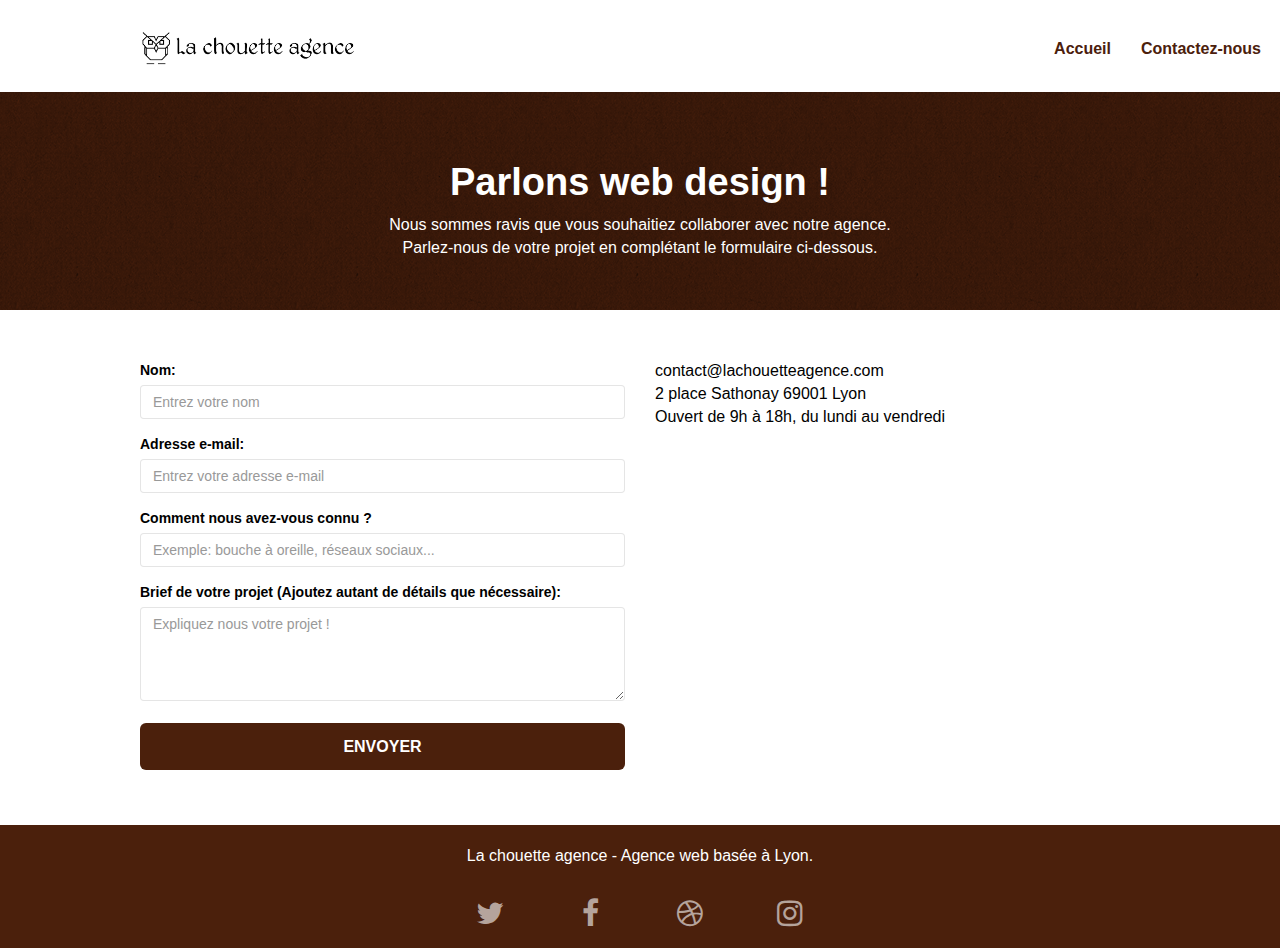
==== commit 4f509c8e: "accessibilité" ====
--- a/page2.html
+++ b/page2.html
@@ -1,5 +1,5 @@
 <!doctype html>
-<html lang="Default">
+<html lang="fr">
 <head>
 	<title>Contactez-nous - La Chouette Agence</title>
     <meta charset="utf-8">
--- a/style.css
+++ b/style.css
@@ -45,7 +45,7 @@
 }
 
 .bloc-lg {
-    padding: 100px 50px;
+    padding: 50px 0px;
 }
 
 .bloc-md {
@@ -93,6 +93,10 @@
 .texture-paper::before {
     background: url("img/texture-paper.webp");
     background-size: 280px 280px;
+}
+
+.white{
+    color: white;
 }
 
 .b-parallax {
@@ -231,7 +235,8 @@
 .l-bloc h5 a,
 .l-bloc h6 a,
 .l-bloc p a {
-    color: rgba(0, 0, 0, .6);
+    color: #4B200C;
+    font-weight: 700;
 }
 
 .d-bloc .panel .a-btn:hover,
@@ -283,8 +288,11 @@
 }
 
 .navbar {
+    display:flex;
+    flex-direction: row;
     margin-bottom: 0;
     z-index: 1;
+
 }
 
 .navbar-brand {
@@ -374,8 +382,6 @@
     }
     .nav-center {
         text-align: center;
-    }
-    .nav-center .navbar-header {
         width: 100%;
     }
     .nav-center .navbar-header,
@@ -431,7 +437,6 @@
 
 .mg-md {
     margin-top: 10px;
-    color: #FFF;
     margin-bottom: 20px;
 }
 
@@ -662,6 +667,7 @@
 .tight-width-whitespace {
     max-width: 600px;
     margin: auto auto auto auto;
+    color: white;
 }
 
 .h1 {
@@ -809,7 +815,7 @@
         max-width: 80%
     }
     .nav-center.navbar .nav {
-        max-width: 100%
+        max-width: 50%
     }
 }
 
@@ -928,7 +934,6 @@
     }
     .navbar-brand img {
         max-height: 40px;
-        width: auto;
     }
     .nav-invert .navbar-header {
         float: none;
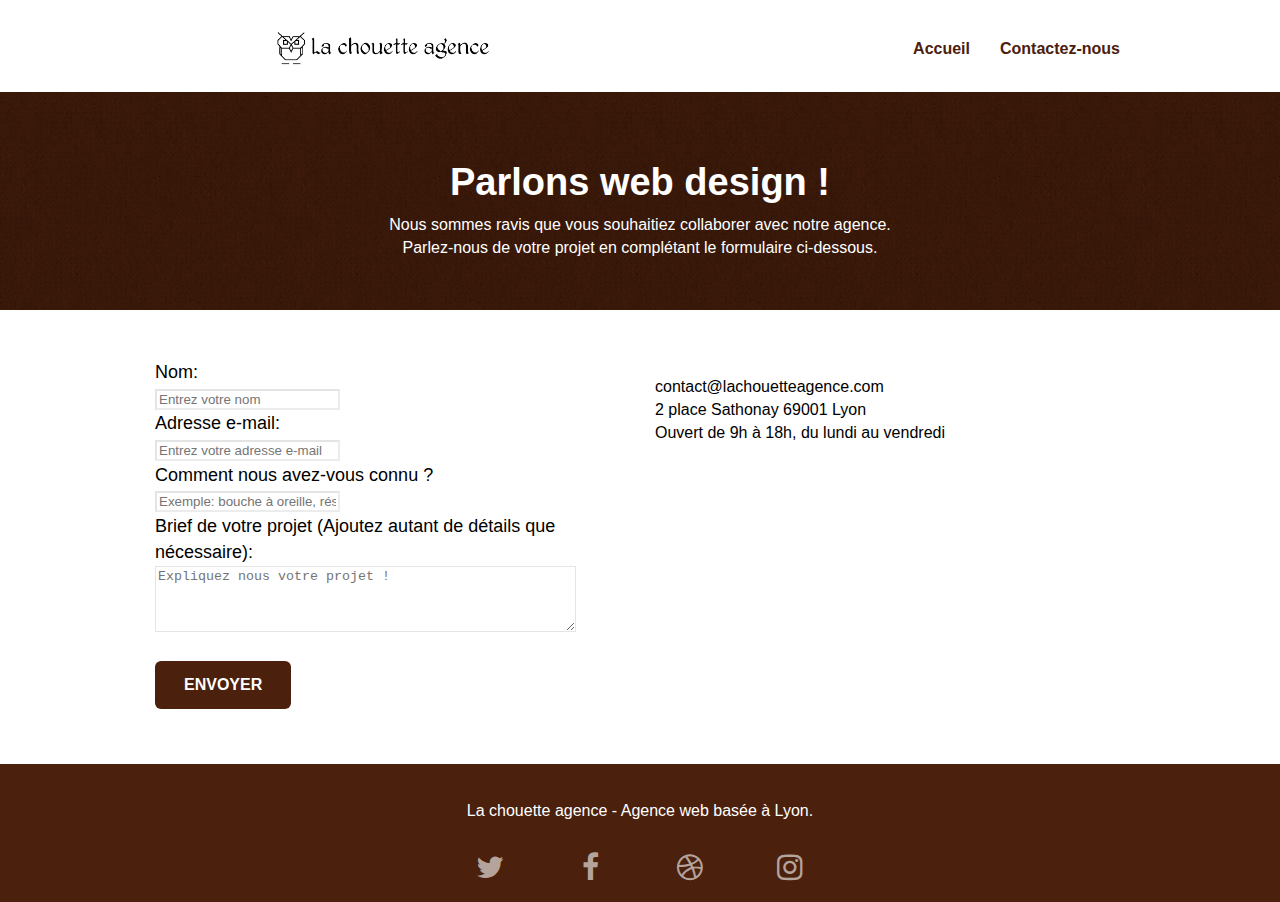
==== commit 356a61a6: "accessibilité" ====
--- a/page2.html
+++ b/page2.html
@@ -24,7 +24,7 @@
     
 	<link rel="shortcut icon" type="image/png" href="favicon.jpg">
     <link rel="stylesheet" type="text/css" href="./css/bootstrap.css">
-	<link rel="stylesheet" type="text/css" href="style.css">
+	<link rel="stylesheet" type="text/css" href="style.min.css">
 	<link rel="stylesheet" type="text/css" href="./css/font-awesome.css">
 	<link rel="stylesheet" type="text/css" href="./css/et-line.css">
 	
@@ -94,19 +94,19 @@
 						<label for="Name">
 							Nom:
 						</label>
-						<input id="name" class="form-control" required type="text" placeholder="Entrez votre nom" />
+						<br><input id="name" class="form-control" required type="text" placeholder="Entrez votre nom" />
 					</div>
 					<div class="form-group">
 						<label>
 							Adresse e-mail:
 						</label>
-						<input id="email" class="form-control" type="email" required  placeholder="Entrez votre adresse e-mail"/>
+						<br><input id="email" class="form-control" type="email" required  placeholder="Entrez votre adresse e-mail"/>
 					</div>
 					<div class="form-group">
 						<label>
 							Comment nous avez-vous connu ?
 						</label>
-						<input class="form-control" type="email" required id="input_504" placeholder="Exemple: bouche à oreille, réseaux sociaux..."/>
+						<br><input class="form-control" type="email" required id="input_504" placeholder="Exemple: bouche à oreille, réseaux sociaux..."/>
 					</div>
 					<div class="form-group">
 						<label>
--- a/style.min.css
+++ b/style.min.css
@@ -0,0 +1,1771 @@
+��b o d y   { + 
+         m a r g i n :   0 ; + 
+         p a d d i n g :   0 ; + 
+         b a c k g r o u n d :   # f f f ; + 
+         o v e r f l o w - x :   h i d d e n ; + 
+         - w e b k i t - f o n t - s m o o t h i n g :   a n t i a l i a s e d ; + 
+         - m o z - o s x - f o n t - s m o o t h i n g :   g r a y s c a l e ; + 
+ } + 
+ a , + 
+ b u t t o n   { + 
+         t r a n s i t i o n :   a l l   0 . 3 s   e a s e - i n - o u t ; + 
+         o u t l i n e :   0   ! i m p o r t a n t ; + 
+ } + 
+ a : h o v e r   { + 
+         t e x t - d e c o r a t i o n :   n o n e ; + 
+         c u r s o r :   p o i n t e r ; + 
+ } + 
+ # p a g e - l o a d i n g - b l o c s - n o t i f a c t i o n   { + 
+         p o s i t i o n :   f i x e d ; + 
+         t o p :   0 ; + 
+         b o t t o m :   0 ; + 
+         w i d t h :   1 0 0 % ; + 
+         z - i n d e x :   1 0 0 0 0 0 ; + 
+         b a c k g r o u n d :   # f f f   u r l ( " i m g / p a g e l o a d - s p i n n e r . g i f " )   n o - r e p e a t   c e n t e r   c e n t e r ; + 
+ } + 
+ . b l o c   { + 
+         w i d t h :   1 0 0 % ; + 
+         c l e a r :   b o t h ; + 
+         b a c k g r o u n d :   5 0 %   5 0 %   n o - r e p e a t ; + 
+         p a d d i n g :   0   5 0 p x ; + 
+         - w e b k i t - b a c k g r o u n d - s i z e :   c o v e r ; + 
+         - m o z - b a c k g r o u n d - s i z e :   c o v e r ; + 
+         - o - b a c k g r o u n d - s i z e :   c o v e r ; + 
+         b a c k g r o u n d - s i z e :   c o v e r ; + 
+         p o s i t i o n :   r e l a t i v e ; + 
+ } + 
+ . b l o c   . c o n t a i n e r   { + 
+         p a d d i n g - l e f t :   0 ; + 
+         p a d d i n g - r i g h t :   0 ; + 
+ } + 
+ . b l o c - l g   { + 
+         p a d d i n g :   5 0 p x   0 ; + 
+ } + 
+ . b l o c - m d   { + 
+         p a d d i n g :   5 0 p x ; + 
+ } + 
+ . b l o c - s m   { + 
+         p a d d i n g :   2 0 p x   5 0 p x ; + 
+ } + 
+ . b g - b - e d g e , + 
+ . b g - b l - e d g e , + 
+ . b g - b r - e d g e , + 
+ . b g - c e n t e r , + 
+ . b g - l - e d g e , + 
+ . b g - r - e d g e , + 
+ . b g - r e p e a t , + 
+ . b g - t - e d g e , + 
+ . b g - t l - e d g e , + 
+ . b g - t r - e d g e   { + 
+         - w e b k i t - b a c k g r o u n d - s i z e :   a u t o   ! i m p o r t a n t ; + 
+         - m o z - b a c k g r o u n d - s i z e :   a u t o   ! i m p o r t a n t ; + 
+         - o - b a c k g r o u n d - s i z e :   a u t o   ! i m p o r t a n t ; + 
+         b a c k g r o u n d - s i z e :   a u t o   ! i m p o r t a n t ; + 
+ } + 
+ . b g - r e p e a t   { + 
+         b a c k g r o u n d :   r e p e a t ; + 
+ } + 
+ . b g - t - e d g e   { + 
+         b a c k g r o u n d :   t o p   n o - r e p e a t ; + 
+ } + 
+ . b l o c - b g - t e x t u r e : : b e f o r e   { + 
+         c o n t e n t :   " " ; + 
+         b a c k g r o u n d - s i z e :   2 p x   2 p x ; + 
+         p o s i t i o n :   a b s o l u t e ; + 
+         t o p :   0 ; + 
+         b o t t o m :   0 ; + 
+         l e f t :   0 ; + 
+         r i g h t :   0 ; + 
+ } + 
+ . t e x t u r e - p a p e r : : b e f o r e   { + 
+         b a c k g r o u n d :   u r l ( " i m g / t e x t u r e - p a p e r . w e b p " ) ; + 
+         b a c k g r o u n d - s i z e :   2 8 0 p x   2 8 0 p x ; + 
+ } + 
+ . w h i t e   { + 
+         c o l o r :   # f f f ; + 
+ } + 
+ . b - p a r a l l a x   { + 
+         b a c k g r o u n d - a t t a c h m e n t :   f i x e d ; + 
+ } + 
+ . d - b l o c   { + 
+         c o l o r :   r g b a ( 2 5 5 ,   2 5 5 ,   2 5 5 ,   0 . 7 ) ; + 
+ } + 
+ . d - b l o c   b u t t o n : h o v e r   { + 
+         c o l o r :   r g b a ( 2 5 5 ,   2 5 5 ,   2 5 5 ,   0 . 9 ) ; + 
+ } + 
+ . d - b l o c   . i c o n - r o u n d , + 
+ . d - b l o c   . i c o n - r o u n d e d , + 
+ . d - b l o c   . i c o n - s e m i - r o u n d e d - a , + 
+ . d - b l o c   . i c o n - s e m i - r o u n d e d - b , + 
+ . d - b l o c   . i c o n - s q u a r e   { + 
+         b o r d e r - c o l o r :   r g b a ( 2 5 5 ,   2 5 5 ,   2 5 5 ,   0 . 9 ) ; + 
+ } + 
+ . d - b l o c   . d i v i d e r - h   s p a n   { + 
+         b o r d e r - c o l o r :   r g b a ( 2 5 5 ,   2 5 5 ,   2 5 5 ,   0 . 2 ) ; + 
+ } + 
+ . d - b l o c   . a - b t n , + 
+ . d - b l o c   . n a v b a r   a , + 
+ . d - b l o c   . n a v b a r - b r a n d , + 
+ . d - b l o c   a   . i c o n - l g , + 
+ . d - b l o c   a   . i c o n - m d , + 
+ . d - b l o c   a   . i c o n - s m , + 
+ . d - b l o c   a   . i c o n - x l , + 
+ . d - b l o c   h 1   a , + 
+ . d - b l o c   h 2   a , + 
+ . d - b l o c   h 3   a , + 
+ . d - b l o c   h 4   a , + 
+ . d - b l o c   h 5   a , + 
+ . d - b l o c   h 6   a , + 
+ . d - b l o c   p   a   { + 
+         c o l o r :   r g b a ( 2 5 5 ,   2 5 5 ,   2 5 5 ,   0 . 6 ) ; + 
+ } + 
+ . d - b l o c   . a - b t n : h o v e r , + 
+ . d - b l o c   . n a v b a r   a : h o v e r , + 
+ . d - b l o c   . n a v b a r - b r a n d : h o v e r , + 
+ . d - b l o c   a : h o v e r   . i c o n - l g , + 
+ . d - b l o c   a : h o v e r   . i c o n - m d , + 
+ . d - b l o c   a : h o v e r   . i c o n - s m , + 
+ . d - b l o c   a : h o v e r   . i c o n - x l , + 
+ . d - b l o c   h 1   a : h o v e r , + 
+ . d - b l o c   h 2   a : h o v e r , + 
+ . d - b l o c   h 3   a : h o v e r , + 
+ . d - b l o c   h 4   a : h o v e r , + 
+ . d - b l o c   h 5   a : h o v e r , + 
+ . d - b l o c   h 6   a : h o v e r , + 
+ . d - b l o c   p   a : h o v e r   { + 
+         c o l o r :   # f f f ; + 
+ } + 
+ . d - b l o c   . n a v b a r - t o g g l e   . i c o n - b a r   { + 
+         b a c k g r o u n d :   # f f f ; + 
+ } + 
+ . d - b l o c   . b t n - w i r e , + 
+ . d - b l o c   . b t n - w i r e : h o v e r   { + 
+         c o l o r :   # f f f ; + 
+         b o r d e r - c o l o r :   # f f f ; + 
+ } + 
+ . d - b l o c   . p a n e l   { + 
+         c o l o r :   b l a c k ; + 
+ } + 
+ . d - b l o c   . p a n e l   b u t t o n : h o v e r   { + 
+         c o l o r :   r g b a ( 0 ,   0 ,   0 ,   0 . 7 ) ; + 
+ } + 
+ . d - b l o c   . p a n e l   i c o n   { + 
+         b o r d e r - c o l o r :   r g b a ( 0 ,   0 ,   0 ,   0 . 7 ) ; + 
+ } + 
+ . d - b l o c   . p a n e l   . d i v i d e r - h   s p a n   { + 
+         b o r d e r - c o l o r :   r g b a ( 0 ,   0 ,   0 ,   0 . 1 ) ; + 
+ } + 
+ . d - b l o c   . p a n e l   . a - b t n   { + 
+         c o l o r :   r g b a ( 0 ,   0 ,   0 ,   0 . 6 ) ; + 
+ } + 
+ . d - b l o c   . p a n e l   . a - b t n : h o v e r   { + 
+         c o l o r :   # 0 0 0 ; + 
+ } + 
+ . d - b l o c   . p a n e l   . b t n - w i r e , + 
+ . d - b l o c   . p a n e l   . b t n - w i r e : h o v e r   { + 
+         c o l o r :   r g b a ( 0 ,   0 ,   0 ,   0 . 7 ) ; + 
+         b o r d e r - c o l o r :   r g b a ( 0 ,   0 ,   0 ,   0 . 3 ) ; + 
+ } + 
+ . d - b l o c   . p a n e l , + 
+ . l - b l o c   { + 
+         c o l o r :   b l a c k ; + 
+ } + 
+ . d - b l o c   . p a n e l   b u t t o n : h o v e r , + 
+ . l - b l o c   b u t t o n : h o v e r   { + 
+         c o l o r :   r g b a ( 0 ,   0 ,   0 ,   0 . 7 ) ; + 
+ } + 
+ . l - b l o c   . i c o n - r o u n d , + 
+ . l - b l o c   . i c o n - r o u n d e d , + 
+ . l - b l o c   . i c o n - s e m i - r o u n d e d - a , + 
+ . l - b l o c   . i c o n - s e m i - r o u n d e d - b , + 
+ . l - b l o c   . i c o n - s q u a r e   { + 
+         b o r d e r - c o l o r :   r g b a ( 0 ,   0 ,   0 ,   0 . 7 ) ; + 
+ } + 
+ . d - b l o c   . p a n e l   . d i v i d e r - h   s p a n , + 
+ . l - b l o c   . d i v i d e r - h   s p a n   { + 
+         b o r d e r - c o l o r :   r g b a ( 0 ,   0 ,   0 ,   0 . 1 ) ; + 
+ } + 
+ . d - b l o c   . p a n e l   . a - b t n , + 
+ . l - b l o c   . a - b t n , + 
+ . l - b l o c   . n a v b a r   a , + 
+ . l - b l o c   . n a v b a r - b r a n d , + 
+ . l - b l o c   a   . i c o n - l g , + 
+ . l - b l o c   a   . i c o n - m d , + 
+ . l - b l o c   a   . i c o n - s m , + 
+ . l - b l o c   a   . i c o n - x l , + 
+ . l - b l o c   h 1   a , + 
+ . l - b l o c   h 2   a , + 
+ . l - b l o c   h 3   a , + 
+ . l - b l o c   h 4   a , + 
+ . l - b l o c   h 5   a , + 
+ . l - b l o c   h 6   a , + 
+ . l - b l o c   p   a   { + 
+         c o l o r :   # 4 b 2 0 0 c ; + 
+         f o n t - w e i g h t :   7 0 0 ; + 
+ } + 
+ . d - b l o c   . p a n e l   . a - b t n : h o v e r , + 
+ . l - b l o c   . a - b t n : h o v e r , + 
+ . l - b l o c   . n a v b a r   a : h o v e r , + 
+ . l - b l o c   . n a v b a r - b r a n d : h o v e r , + 
+ . l - b l o c   a : h o v e r   . i c o n - l g , + 
+ . l - b l o c   a : h o v e r   . i c o n - m d , + 
+ . l - b l o c   a : h o v e r   . i c o n - s m , + 
+ . l - b l o c   a : h o v e r   . i c o n - x l , + 
+ . l - b l o c   h 1   a : h o v e r , + 
+ . l - b l o c   h 2   a : h o v e r , + 
+ . l - b l o c   h 3   a : h o v e r , + 
+ . l - b l o c   h 4   a : h o v e r , + 
+ . l - b l o c   h 5   a : h o v e r , + 
+ . l - b l o c   h 6   a : h o v e r , + 
+ . l - b l o c   p   a : h o v e r   { + 
+         c o l o r :   # 0 0 0 ; + 
+ } + 
+ . l - b l o c   . n a v b a r - t o g g l e   . i c o n - b a r   { + 
+         c o l o r :   r g b a ( 0 ,   0 ,   0 ,   0 . 6 ) ; + 
+ } + 
+ . d - b l o c   . p a n e l   . b t n - w i r e , + 
+ . d - b l o c   . p a n e l   . b t n - w i r e : h o v e r , + 
+ . l - b l o c   . b t n - w i r e , + 
+ . l - b l o c   . b t n - w i r e : h o v e r   { + 
+         c o l o r :   r g b a ( 0 ,   0 ,   0 ,   0 . 7 ) ; + 
+         b o r d e r - c o l o r :   r g b a ( 0 ,   0 ,   0 ,   0 . 3 ) ; + 
+ } + 
+ . v o f f s e t   { + 
+         m a r g i n - t o p :   3 0 p x ; + 
+ } + 
+ . r o w - n o - g u t t e r s   { + 
+         m a r g i n - r i g h t :   0 ; + 
+         m a r g i n - l e f t :   0 ; + 
+ } + 
+ . r o w . r o w - n o - g u t t e r s   >   [ c l a s s * = "   c o l - " ] , + 
+ . r o w . r o w - n o - g u t t e r s   >   [ c l a s s ^ = " c o l - " ]   { + 
+         p a d d i n g - r i g h t :   0 ; + 
+         p a d d i n g - l e f t :   0 ; + 
+ } + 
+ # b l o c - 1 - h e r o   h 1   { + 
+         f o n t - s i z e :   3 2 p x ; + 
+ } + 
+ @ m e d i a   s c r e e n   a n d   ( m a x - w i d t h :   7 6 7 p x )   { + 
+         . n a v b a r   { + 
+                 d i s p l a y :   f l e x ; + 
+                 f l e x - d i r e c t i o n :   c o l u m n ; + 
+         } + 
+ } + 
+ @ m e d i a   ( m i n - w i d t h :   7 6 8 p x )   { + 
+         . n a v b a r   { + 
+                 d i s p l a y :   f l e x ; + 
+                 f l e x - d i r e c t i o n :   r o w ; + 
+         } + 
+ } + 
+ . n a v b a r   { + 
+         j u s t i f y - c o n t e n t :   s p a c e - b e t w e e n ; + 
+         a l i g n - i t e m s :   c e n t e r ; + 
+         m a r g i n - b o t t o m :   0 ; + 
+         z - i n d e x :   1 ; + 
+ } + 
+ . n a v b a r - b r a n d   { + 
+         h e i g h t :   a u t o ; + 
+         p a d d i n g :   3 p x   1 5 p x ; + 
+         f o n t - s i z e :   2 5 p x ; + 
+         f o n t - w e i g h t :   4 0 0 ; + 
+         f o n t - w e i g h t :   6 0 0 ; + 
+         l i n e - h e i g h t :   4 4 p x ; + 
+ } + 
+ . n a v b a r - b r a n d   i m g   { + 
+         m a x - h e i g h t :   2 0 0 p x ; + 
+         d i s p l a y :   i n l i n e ; + 
+ } + 
+ . n a v b a r - b r a n d   i m g [ s r c $ = " s v g " ]   { + 
+         m i n - w i d t h :   1 0 0 p x ; + 
+ } + 
+ . n a v - c e n t e r   . n a v b a r - b r a n d   i m g   { + 
+         m a r g i n :   0 ; + 
+ } + 
+ . n a v b a r   . n a v   { + 
+         p a d d i n g - t o p :   2 p x ; + 
+         m a r g i n - r i g h t :   - 1 6 p x ; + 
+         f l o a t :   r i g h t ; + 
+         z - i n d e x :   1 ; + 
+ } + 
+ . n a v   >   l i   { + 
+         f l o a t :   l e f t ; + 
+         m a r g i n - t o p :   4 p x ; + 
+         f o n t - s i z e :   1 6 p x ; + 
+ } + 
+ . n a v b a r - n a v   . o p e n   . d r o p d o w n - m e n u   >   l i   >   a   { + 
+         t e x t - a l i g n :   i n h e r i t ; + 
+ } + 
+ . n a v   >   l i   a : f o c u s , + 
+ . n a v   >   l i   a : h o v e r   { + 
+         b a c k g r o u n d :   0   0 ; + 
+ } + 
+ . n a v b a r - t o g g l e   { + 
+         m a r g i n :   1 0 p x   1 0 p x   0   0 ; + 
+         b o r d e r :   0 ; + 
+ } + 
+ . n a v b a r - t o g g l e : h o v e r   { + 
+         b a c k g r o u n d :   0   0   ! i m p o r t a n t ; + 
+ } + 
+ . n a v b a r - t o g g l e   . i c o n - b a r   { + 
+         b a c k g r o u n d - c o l o r :   r g b a ( 0 ,   0 ,   0 ,   0 . 5 ) ; + 
+         w i d t h :   2 6 p x ; + 
+ } + 
+ . n a v - i n v e r t   . n a v b a r   . n a v   { + 
+         f l o a t :   l e f t ; + 
+ } + 
+ . n a v - i n v e r t   . n a v b a r - b r a n d , + 
+ . n a v - i n v e r t   . n a v b a r - h e a d e r   { + 
+         f l o a t :   r i g h t ; + 
+         p o s i t i o n :   r e l a t i v e ; + 
+         z - i n d e x :   2 ; + 
+ } + 
+ @ m e d i a   ( m i n - w i d t h :   7 6 8 p x )   { + 
+         . s i t e - n a v i g a t i o n   { + 
+                 p o s i t i o n :   a b s o l u t e ; + 
+                 t o p :   5 0 % ; + 
+                 r i g h t :   2 0 p x ; + 
+                 t r a n s f o r m :   t r a n s l a t e ( 0 ,   - 5 0 % ) ; + 
+                 - w e b k i t - t r a n s f o r m :   t r a n s l a t e Y ( - 5 0 % ) ; + 
+         } + 
+         . n a v   >   l i   . d r o p d o w n - m e n u   a , + 
+         . n a v   >   l i   . d r o p d o w n - m e n u   a : h o v e r   { + 
+                 c o l o r :   # 4 8 4 8 4 8 ; + 
+         } + 
+         . n a v - i n v e r t   . s i t e - n a v i g a t i o n   { + 
+                 l e f t :   0 ; + 
+                 r i g h t :   0 ; + 
+         } + 
+         . n a v - c e n t e r   { + 
+                 t e x t - a l i g n :   c e n t e r ; + 
+                 w i d t h :   1 0 0 % ; + 
+         } + 
+         . n a v - c e n t e r   . n a v   >   l i , + 
+         . n a v - c e n t e r   . n a v b a r - b r a n d , + 
+         . n a v - c e n t e r   . n a v b a r - h e a d e r   { + 
+                 f l o a t :   n o n e ; + 
+                 d i s p l a y :   i n l i n e - b l o c k ; + 
+         } + 
+         . n a v - c e n t e r   . s i t e - n a v i g a t i o n   { + 
+                 p o s i t i o n :   r e l a t i v e ; + 
+                 w i d t h :   1 0 0 % ; + 
+                 r i g h t :   0 ; + 
+                 m a r g i n - r i g h t :   0 ; + 
+                 m a r g i n - t o p :   2 0 p x ; + 
+         } + 
+         . n a v - c e n t e r . m i n i - n a v   . n a v b a r - t o g g l e   { + 
+                 f l o a t :   n o n e ; + 
+                 m a r g i n :   1 0 p x   a u t o   0 ; + 
+         } + 
+ } + 
+ . n a v   >   l i   >   . d r o p d o w n   a   { + 
+         b a c k g r o u n d :   0   0   ! i m p o r t a n t ; + 
+         d i s p l a y :   b l o c k ; + 
+         p a d d i n g :   1 4 p x   1 5 p x ; + 
+ } + 
+ n a v   . c a r e t   { + 
+         m a r g i n :   0   5 p x ; + 
+ } + 
+ . d r o p d o w n - m e n u   . d r o p d o w n - m e n u   { + 
+         t o p :   - 8 p x ; + 
+         l e f t :   1 0 0 % ; + 
+ } + 
+ . d r o p d o w n - m e n u   . d r o p m e n u - f l o w - r i g h t   { + 
+         t o p :   1 0 0 % ; + 
+         l e f t :   0 ; + 
+         m a r g i n - l e f t :   - 1 p x ; + 
+         b o r d e r - t o p - l e f t - r a d i u s :   0 ; + 
+         b o r d e r - t o p - r i g h t - r a d i u s :   0 ; + 
+ } + 
+ . d r o p d o w n - m e n u   . d r o p d o w n   s p a n   { + 
+         b o r d e r :   4 p x   s o l i d   # 0 0 0 ; + 
+         b o r d e r - t o p - c o l o r :   t r a n s p a r e n t ; + 
+         b o r d e r - r i g h t - c o l o r :   t r a n s p a r e n t ; + 
+         b o r d e r - b o t t o m - c o l o r :   t r a n s p a r e n t ; + 
+         m a r g i n :   6 p x   - 5 p x   0   0   ! i m p o r t a n t ; + 
+         f l o a t :   r i g h t ; + 
+ } + 
+ . m g - m d   { + 
+         m a r g i n - t o p :   1 0 p x ; + 
+         m a r g i n - b o t t o m :   2 0 p x ; + 
+ } + 
+ . m g - l g   { + 
+         m a r g i n - t o p :   1 0 p x ; + 
+         m a r g i n - b o t t o m :   4 0 p x ; + 
+ } + 
+ . b t n   { + 
+         m a r g i n :   0   5 p x   5 p x   0 ; + 
+ } + 
+ . b t n . p u l l - r i g h t   { + 
+         m a r g i n :   0   0   5 p x   5 p x ; + 
+ } + 
+ . b t n - d , + 
+ . b t n - d : f o c u s , + 
+ . b t n - d : h o v e r   { + 
+         c o l o r :   # f f f ; + 
+         b a c k g r o u n d :   r g b a ( 0 ,   0 ,   0 ,   0 . 3 ) ; + 
+ } + 
+ b u t t o n   { + 
+         o u t l i n e :   0   ! i m p o r t a n t ; + 
+ } + 
+ . b t n - r d   { + 
+         b o r d e r - r a d i u s :   4 0 p x ; + 
+ } + 
+ . b t n - c l e a n   { + 
+         b o r d e r :   1 p x   s o l i d   r g b a ( 0 ,   0 ,   0 ,   0 . 0 8 ) ; + 
+         b o r d e r - b o t t o m - c o l o r :   r g b a ( 0 ,   0 ,   0 ,   0 . 1 ) ; + 
+         t e x t - s h a d o w :   0   1 p x   0   r g b a ( 0 ,   0 ,   1 ,   0 . 1 ) ; + 
+         b o x - s h a d o w :   0   1 p x   3 p x   r g b a ( 0 ,   0 ,   1 ,   0 . 2 5 ) ,   i n s e t   0   1 p x   0   0   r g b a ( 2 5 5 ,   2 5 5 ,   2 5 5 ,   0 . 1 5 ) ; + 
+ } + 
+ . i c o n - m d   { + 
+         f o n t - s i z e :   3 0 p x   ! i m p o r t a n t ; + 
+ } + 
+ . i c o n - l g   { + 
+         f o n t - s i z e :   6 0 p x   ! i m p o r t a n t ; + 
+ } + 
+ . s m - s h a d o w   { + 
+         t e x t - s h a d o w :   0   1 p x   2 p x   r g b a ( 0 ,   0 ,   0 ,   0 . 3 ) ; + 
+ } + 
+ . p a n e l - s q , + 
+ . p a n e l - s q   . p a n e l - f o o t e r , + 
+ . p a n e l - s q   . p a n e l - h e a d i n g   { + 
+         b o r d e r - r a d i u s :   0 ; + 
+ } + 
+ . p a n e l - r d   { + 
+         b o r d e r - r a d i u s :   3 0 p x ; + 
+ } + 
+ . p a n e l - r d   . p a n e l - h e a d i n g   { + 
+         b o r d e r - r a d i u s :   2 9 p x   2 9 p x   0   0 ; + 
+ } + 
+ . p a n e l - r d   . p a n e l - f o o t e r   { + 
+         b o r d e r - r a d i u s :   0   0   2 9 p x   2 9 p x ; + 
+ } + 
+ . f o r m - c o n t r o l   { + 
+         b o r d e r - c o l o r :   r g b a ( 0 ,   0 ,   0 ,   0 . 1 ) ; + 
+         b o x - s h a d o w :   n o n e ; + 
+ } + 
+ . s c r o l l T o T o p   { + 
+         w i d t h :   4 0 p x ; + 
+         h e i g h t :   4 0 p x ; + 
+         p o s i t i o n :   f i x e d ; + 
+         b o t t o m :   2 0 p x ; + 
+         r i g h t :   2 0 p x ; + 
+         o p a c i t y :   0 ; + 
+         z - i n d e x :   5 0 0 ; + 
+         t r a n s i t i o n :   a l l   0 . 3 s   e a s e - i n - o u t ; + 
+ } + 
+ . s c r o l l T o T o p   s p a n   { + 
+         m a r g i n - t o p :   6 p x ; + 
+ } + 
+ . s h o w S c r o l l T o p   { + 
+         f o n t - s i z e :   1 4 p x ; + 
+         o p a c i t y :   1 ; + 
+ } + 
+ a [ d a t a - l i g h t b o x ]   { + 
+         p o s i t i o n :   r e l a t i v e ; + 
+         d i s p l a y :   b l o c k ; + 
+         t e x t - a l i g n :   c e n t e r ; + 
+ } + 
+ a [ d a t a - l i g h t b o x ] : h o v e r : : b e f o r e   { + 
+         c o n t e n t :   " + " ; + 
+         f o n t - f a m i l y :   H e l v e t i c a N e u e - L i g h t ,   " H e l v e t i c a   N e u e   L i g h t " ,   " H e l v e t i c a   N e u e " ,   H e l v e t i c a ,   A r i a l ; + 
+         f o n t - s i z e :   3 2 p x ; + 
+         w i d t h :   5 0 p x ; + 
+         h e i g h t :   5 0 p x ; + 
+         m a r g i n - l e f t :   - 2 5 p x ; + 
+         b o r d e r - r a d i u s :   5 0 % ; + 
+         b a c k g r o u n d :   r g b a ( 0 ,   0 ,   0 ,   0 . 6 ) ; + 
+         c o l o r :   # f f f ; + 
+         f o n t - w e i g h t :   1 0 0 ; + 
+         z - i n d e x :   1 ; + 
+         p o s i t i o n :   a b s o l u t e ; + 
+         t o p :   5 0 % ; + 
+         t r a n s f o r m :   t r a n s l a t e Y ( - 5 0 % ) ; + 
+         - w e b k i t - t r a n s f o r m :   t r a n s l a t e Y ( - 5 0 % ) ; + 
+ } + 
+ a [ d a t a - l i g h t b o x ] : h o v e r   i m g   { + 
+         o p a c i t y :   0 . 6 ; + 
+         - w e b k i t - a n i m a t i o n - f i l l - m o d e :   n o n e ; + 
+         a n i m a t i o n - f i l l - m o d e :   n o n e ; + 
+ } + 
+ # l i g h t b o x - m o d a l   { + 
+         d i s p l a y :   f l e x ; + 
+         a l i g n - i t e m s :   c e n t e r ; + 
+ } + 
+ # l i g h t b o x - m o d a l   . m o d a l - d i a l o g   { + 
+         w i d t h :   9 0 % ; + 
+         m a x - w i d t h :   9 0 0 p x ; + 
+         m a r g i n :   0   a u t o   0 ; + 
+ } + 
+ # l i g h t b o x - m o d a l   . m o d a l - d i a l o g   i m g   { + 
+         m a x - h e i g h t :   9 0 v h ; + 
+ } + 
+ . l i g h t b o x - c a p t i o n   { + 
+         p a d d i n g :   2 0 p x ; + 
+         c o l o r :   # f f f ; + 
+         b a c k g r o u n d :   r g b a ( 0 ,   0 ,   0 ,   0 . 5 ) ; + 
+         p o s i t i o n :   a b s o l u t e ; + 
+         l e f t :   1 5 p x ; + 
+         r i g h t :   1 5 p x ; + 
+         b o t t o m :   5 p x ; + 
+ } + 
+ . c l o s e - l i g h t b o x   { + 
+         c o l o r :   # f f f ; + 
+         f o n t - s i z e :   3 0 p x ; + 
+         p o s i t i o n :   a b s o l u t e ; + 
+         t o p :   2 0 p x ; + 
+         r i g h t :   2 0 p x ; + 
+         z - i n d e x :   2 0 ; + 
+         b a c k g r o u n d :   r g b a ( 0 ,   0 ,   0 ,   0 . 5 ) ; + 
+         b o r d e r :   n o n e ; + 
+         l i n e - h e i g h t :   3 0 p x ; + 
+         p a d d i n g :   0   9 p x   5 p x ; + 
+         o p a c i t y :   0 . 3 ; + 
+ } + 
+ . c l o s e - l i g h t b o x : h o v e r , + 
+ . n e x t - l i g h t b o x : h o v e r , + 
+ . p r e v - l i g h t b o x : h o v e r   { + 
+         o p a c i t y :   1 ; + 
+         c o l o r :   # f f f ; + 
+ } + 
+ . n e x t - l i g h t b o x , + 
+ . p r e v - l i g h t b o x   { + 
+         f o n t - s i z e :   2 0 p x ; + 
+         c o l o r :   r g b a ( 2 5 5 ,   2 5 5 ,   2 5 5 ,   0 . 9 ) ; + 
+         b a c k g r o u n d :   r g b a ( 0 ,   0 ,   0 ,   0 . 5 ) ; + 
+         t r a n s i t i o n :   a l l   0 . 2 s   e a s e - i n - o u t ; + 
+         p o s i t i o n :   a b s o l u t e ; + 
+         t o p :   4 5 % ; + 
+         z - i n d e x :   1 ; + 
+         o p a c i t y :   0 . 4 ; + 
+ } + 
+ . n e x t - l i g h t b o x   { + 
+         p a d d i n g :   6 p x   8 p x   1 p x   1 3 p x ; + 
+         r i g h t :   2 5 p x ; + 
+ } + 
+ . p r e v - l i g h t b o x   { + 
+         p a d d i n g :   6 p x   1 3 p x   1 p x   1 0 p x ; + 
+         l e f t :   2 5 p x ; + 
+ } + 
+ . s n a p s h o t - l b   . m o d a l - b o d y   { + 
+         p a d d i n g - b o t t o m :   4 5 p x ; + 
+ } + 
+ . s n a p s h o t - l b   . l i g h t b o x - c a p t i o n   { + 
+         p a d d i n g :   0 ; + 
+         c o l o r :   r g b a ( 0 ,   0 ,   0 ,   0 . 5 ) ; + 
+         b a c k g r o u n d :   0   0 ; + 
+ } + 
+ . c o n t a i n e r   { + 
+         m a x - w i d t h :   1 0 0 0 p x ; + 
+ } + 
+ . h e r o - b l o c - t e x t   { + 
+         f o n t - s i z e :   3 8 p x ; + 
+ } + 
+ . h e r o - b l o c - t e x t - s u b   { + 
+         f o n t - s i z e :   3 6 p x ; + 
+ } + 
+ . s t a t e m e n t - b l o c - t e x t   { + 
+         l i n e - h e i g h t :   2 6 p x ; + 
+         f o n t - s t y l e :   i t a l i c ; + 
+         f o n t - s i z e :   2 0 p x ; + 
+         t e x t - a l i g n :   c e n t e r ; + 
+         f o n t - w e i g h t :   l i g h t e r ; + 
+         m a x - w i d t h :   5 2 0 p x ; + 
+         m a r g i n :   a u t o   a u t o   a u t o   a u t o ; + 
+ } + 
+ p   { + 
+         f o n t - s i z e :   1 6 p x ; + 
+ } + 
+ . t i g h t - w i d t h - w h i t e s p a c e   { + 
+         m a x - w i d t h :   6 0 0 p x ; + 
+         m a r g i n :   a u t o   a u t o   a u t o   a u t o ; + 
+         c o l o r :   # f f f ; + 
+ } + 
+ . h 1   { + 
+         f o n t - s i z e :   2 0 p x ; + 
+         f o n t - f a m i l y :   " O p e n   S a n s " ; + 
+ } + 
+ . c t a - h e r o   { + 
+         m a r g i n - t o p :   2 2 p x ; + 
+         c o l o r :   # f f f   ! i m p o r t a n t ; + 
+         t e x t - t r a n s f o r m :   u p p e r c a s e ; + 
+         p a d d i n g :   1 2 p x   2 8 p x   1 2 p x   2 8 p x ; + 
+         f o n t - s i z e :   1 6 p x ; + 
+         f o n t - w e i g h t :   7 0 0 ; + 
+ } + 
+ . s o c i a l   { + 
+         d i s p l a y :   f l e x ; + 
+         f l e x - d i r e c t i o n :   r o w ; + 
+         j u s t i f y - c o n t e n t :   s p a c e - a r o u n d ; + 
+         m a x - w i d t h :   4 0 0 p x ; + 
+         m a r g i n :   a u t o   a u t o   a u t o   a u t o ; + 
+ } + 
+ h 1   { + 
+         c o l o r :   # f f f ; + 
+         f o n t - w e i g h t :   7 0 0 ; + 
+ } + 
+ h 2   { + 
+         f o n t - s i z e :   1 8 p x ; + 
+         f o n t - w e i g h t :   6 0 0 ; + 
+         t e x t - t r a n s f o r m :   u p p e r c a s e ; + 
+         l i n e - h e i g h t :   1 . 4 e m ; + 
+         c o l o r :   # 4 b 2 0 0 c ; + 
+ } + 
+ h 3   { + 
+         f o n t - s i z e :   1 7 p x ; + 
+         c o l o r :   # 3 3 3   ! i m p o r t a n t ; + 
+ } + 
+ . m e d - w i d t h - w h i t e s p a c e   { + 
+         m a x - w i d t h :   8 0 0 p x ; + 
+         m a r g i n :   a u t o   a u t o   a u t o   a u t o ; + 
+         b o x - s h a d o w :   0   0   0   # 0 0 0 ; + 
+ } + 
+ . i c o n s   { + 
+         m a r g i n - b o t t o m :   1 4 p x ; + 
+         m a r g i n - t o p :   2 4 p x ; + 
+ } + 
+ . w h i t e   { + 
+         c o l o r :   # f f f   ! i m p o r t a n t ; + 
+         m a r g i n - b o t t o m :   3 0 p x ; + 
+ } + 
+ . a v a t a r   { + 
+         b o x - s h a d o w :   0   4 p x   9 p x   r g b a ( 0 ,   0 ,   0 ,   0 . 3 ) ; + 
+ } + 
+ . b l a c k - b a c k g r o u n d   { + 
+         b a c k g r o u n d - c o l o r :   r g b a ( 1 6 5 ,   1 4 7 ,   9 9 ,   0 . 7 ) ; + 
+         p a d d i n g :   4 0 p x   4 0 p x   4 0 p x   4 0 p x ; + 
+ } + 
+ . b o l d - l i n k   { + 
+         f o n t - w e i g h t :   9 0 0 ; + 
+         t e x t - d e c o r a t i o n :   u n d e r l i n e   ! i m p o r t a n t ; + 
+ } + 
+ . b g c - w h i t e   { + 
+         b a c k g r o u n d - c o l o r :   # f f f ; + 
+ } + 
+ . b g c - d a r k - s l a t e - b l u e   { + 
+         b a c k g r o u n d - c o l o r :   # 3 6 4 5 7 7 ; + 
+ } + 
+ . b g c - a t o m i c - t a n g e r i n e   { + 
+         b a c k g r o u n d - c o l o r :   # 4 b 2 0 0 c ; + 
+ } + 
+ . b t n - a t o m i c - t a n g e r i n e   { + 
+         b a c k g r o u n d :   # 4 b 2 0 0 c ; + 
+         c o l o r :   # f f f   ! i m p o r t a n t ; + 
+ } + 
+ . b t n - a t o m i c - t a n g e r i n e : h o v e r   { + 
+         b a c k g r o u n d :   # 9 4 3 7 0 c   ! i m p o r t a n t ; + 
+         c o l o r :   # f f f   ! i m p o r t a n t ; + 
+ } + 
+ . l t c - w h i t e   { + 
+         c o l o r :   # f f f   ! i m p o r t a n t ; + 
+ } + 
+ . l t c - w h i t e : h o v e r   { + 
+         c o l o r :   # c c c   ! i m p o r t a n t ; + 
+ } + 
+ . l t c - a t o m i c - t a n g e r i n e   { + 
+         c o l o r :   # f 3 9 7 6 c   ! i m p o r t a n t ; + 
+ } + 
+ . l t c - a t o m i c - t a n g e r i n e : h o v e r   { + 
+         c o l o r :   # c 2 7 9 5 6   ! i m p o r t a n t ; + 
+ } + 
+ . i c o n - d a r k - s l a t e - b l u e   { + 
+         c o l o r :   # 3 6 4 5 7 7   ! i m p o r t a n t ; + 
+         b o r d e r - c o l o r :   # 3 6 4 5 7 7   ! i m p o r t a n t ; + 
+ } + 
+ . b g - d o t s - b g   { + 
+         b a c k g r o u n d - i m a g e :   u r l ( " i m g / d o t s - b g . w e b p " ) ; + 
+ } + 
+ . b g - b a n n i e r e   { + 
+         b a c k g r o u n d - i m a g e :   u r l ( " i m g / l a - c h o u e t t e - a g e n c e - b a n n i e r e . w e b p " ) ; + 
+ } + 
+ . b g - p r e s e n t a t i o n   { + 
+         b a c k g r o u n d - i m a g e :   u r l ( " i m g / i m a g e - d e - p r e s e n t a t i o n . w e b p " ) ; + 
+ } + 
+ @ m e d i a   ( m a x - w i d t h :   1 0 2 4 p x )   { + 
+         . b l o c   { + 
+                 p a d d i n g - l e f t :   2 0 p x ; + 
+                 p a d d i n g - r i g h t :   2 0 p x ; + 
+         } + 
+         . b l o c - t i l e - 2 . f u l l - w i d t h - b l o c   . c o n t a i n e r , + 
+         . b l o c - t i l e - 3 . f u l l - w i d t h - b l o c   . c o n t a i n e r , + 
+         . b l o c - t i l e - 4 . f u l l - w i d t h - b l o c   . c o n t a i n e r , + 
+         . b l o c . f u l l - w i d t h - b l o c   { + 
+                 p a d d i n g - l e f t :   0 ; + 
+                 p a d d i n g - r i g h t :   0 ; + 
+         } + 
+ } + 
+ @ m e d i a   ( m a x - w i d t h :   9 9 2 p x )   a n d   ( m i n - w i d t h :   7 6 8 p x )   { + 
+         . n a v b a r   . n a v   { + 
+                 m a x - w i d t h :   8 0 % ; + 
+         } + 
+         . n a v - c e n t e r . n a v b a r   . n a v   { + 
+                 m a x - w i d t h :   5 0 % ; + 
+         } + 
+ } + 
+ @ m e d i a   o n l y   s c r e e n   a n d   ( m i n - d e v i c e - w i d t h :   7 6 8 p x )   a n d   ( m a x - d e v i c e - w i d t h :   1 0 2 4 p x )   a n d   ( o r i e n t a t i o n :   l a n d s c a p e )   { + 
+         . b - p a r a l l a x   { + 
+                 b a c k g r o u n d - a t t a c h m e n t :   s c r o l l ; + 
+         } + 
+ } + 
+ @ m e d i a   o n l y   s c r e e n   a n d   ( m i n - d e v i c e - w i d t h :   1 0 2 4 p x )   a n d   ( m a x - d e v i c e - w i d t h :   1 3 6 6 p x )   a n d   ( - w e b k i t - m i n - d e v i c e - p i x e l - r a t i o :   1 . 5 )   { + 
+         . b - p a r a l l a x   { + 
+                 b a c k g r o u n d - a t t a c h m e n t :   s c r o l l ; + 
+         } + 
+ } + 
+ @ m e d i a   ( m a x - w i d t h :   9 9 1 p x )   { + 
+         . c o n t a i n e r   { + 
+                 w i d t h :   1 0 0 % ; + 
+         } + 
+         . b - p a r a l l a x   { + 
+                 b a c k g r o u n d - a t t a c h m e n t :   s c r o l l ; + 
+         } + 
+         # h e r o - b l o c , + 
+         . p a g e - c o n t a i n e r   { + 
+                 o v e r f l o w - x :   h i d d e n ; + 
+                 p o s i t i o n :   r e l a t i v e ; + 
+         } + 
+         . b l o c   { + 
+                 p a d d i n g - l e f t :   c o n s t a n t ( s a f e - a r e a - i n s e t - l e f t ) ; + 
+                 p a d d i n g - r i g h t :   c o n s t a n t ( s a f e - a r e a - i n s e t - r i g h t ) ; + 
+         } + 
+         . b l o c - g r o u p , + 
+         . b l o c - g r o u p   . b l o c   { + 
+                 d i s p l a y :   b l o c k ; + 
+                 w i d t h :   1 0 0 % ; + 
+         } + 
+         . b l o c - f i l l - s c r e e n   . f i l l - b l o c - b o t t o m - e d g e , + 
+         . b l o c - f i l l - s c r e e n   . f i l l - b l o c - t o p - e d g e   { + 
+                 p a d d i n g :   0   2 0 p x ; + 
+                 p a d d i n g - l e f t :   c o n s t a n t ( s a f e - a r e a - i n s e t - l e f t ) ; + 
+                 p a d d i n g - r i g h t :   c o n s t a n t ( s a f e - a r e a - i n s e t - r i g h t ) ; + 
+         } + 
+ } + 
+ @ m e d i a   ( m a x - w i d t h :   7 6 7 p x )   { + 
+         . p a g e - c o n t a i n e r   { + 
+                 o v e r f l o w - x :   h i d d e n ; + 
+                 p o s i t i o n :   r e l a t i v e ; + 
+         } + 
+         # d i s q u s _ t h r e a d , + 
+         h 1 , + 
+         h 2 , + 
+         h 3 , + 
+         h 4 , + 
+         h 5 , + 
+         h 6 , + 
+         p   { + 
+                 p a d d i n g - l e f t :   1 0 p x   ! i m p o r t a n t ; + 
+                 p a d d i n g - r i g h t :   1 0 p x   ! i m p o r t a n t ; + 
+         } + 
+         . b - p a r a l l a x   { + 
+                 b a c k g r o u n d - a t t a c h m e n t :   s c r o l l ; + 
+         } + 
+         . n a v b a r   . n a v   { + 
+                 p a d d i n g - t o p :   0 ; + 
+                 b o r d e r - t o p :   1 p x   s o l i d   r g b a ( 0 ,   0 ,   0 ,   0 . 2 ) ; + 
+                 f l o a t :   n o n e   ! i m p o r t a n t ; + 
+         } + 
+         . s i t e - n a v i g a t i o n   { + 
+                 p o s i t i o n :   i n h e r i t ; + 
+                 t r a n s f o r m :   n o n e ; + 
+                 - w e b k i t - t r a n s f o r m :   n o n e ; + 
+                 - m s - t r a n s f o r m :   n o n e ; + 
+         } + 
+         . n a v   >   l i   { + 
+                 m a r g i n - t o p :   0 ; + 
+                 b o r d e r - b o t t o m :   1 p x   s o l i d   r g b a ( 0 ,   0 ,   0 ,   0 . 1 ) ; + 
+                 b a c k g r o u n d :   r g b a ( 0 ,   0 ,   0 ,   0 . 0 5 ) ; + 
+                 t e x t - a l i g n :   l e f t ; + 
+                 p a d d i n g - l e f t :   1 5 p x ; + 
+                 w i d t h :   1 0 0 % ; + 
+         } + 
+         . n a v   >   l i : h o v e r   { + 
+                 b a c k g r o u n d :   r g b a ( 0 ,   0 ,   0 ,   0 . 0 8 ) ; + 
+         } + 
+         . d r o p d o w n   . d r o p d o w n   a   . c a r e t   { + 
+                 f l o a t :   n o n e ; + 
+                 m a r g i n :   5 p x   0   0   1 0 p x   ! i m p o r t a n t ; + 
+                 b o r d e r :   4 p x   s o l i d   # 0 0 0 ; + 
+                 b o r d e r - b o t t o m - c o l o r :   t r a n s p a r e n t ; + 
+                 b o r d e r - r i g h t - c o l o r :   t r a n s p a r e n t ; + 
+                 b o r d e r - l e f t - c o l o r :   t r a n s p a r e n t ; + 
+         } + 
+         # h e r o - b l o c   . n a v b a r   . n a v   { + 
+                 b a c k g r o u n d :   r g b a ( 0 ,   0 ,   0 ,   0 . 8 ) ; + 
+         } + 
+         # h e r o - b l o c   . n a v b a r   . n a v   a   { + 
+                 c o l o r :   r g b a ( 2 5 5 ,   2 5 5 ,   2 5 5 ,   0 . 6 ) ; + 
+         } + 
+         . h e r o   { + 
+                 p a d d i n g :   5 0 p x   0 ; + 
+         } + 
+         . h e r o - n a v   { + 
+                 l e f t :   - 1 p x ; + 
+                 r i g h t :   - 1 p x ; + 
+         } + 
+         . n a v b a r - c o l l a p s e   { + 
+                 p a d d i n g :   0 ; + 
+                 o v e r f l o w - x :   h i d d e n ; + 
+                 - w e b k i t - b o x - s h a d o w :   n o n e ; + 
+                 b o x - s h a d o w :   n o n e ; + 
+         } + 
+         . n a v b a r - b r a n d   i m g   { + 
+                 m a x - h e i g h t :   4 0 p x ; + 
+         } + 
+         . n a v - i n v e r t   . n a v b a r - h e a d e r   { + 
+                 f l o a t :   n o n e ; + 
+                 w i d t h :   1 0 0 % ; + 
+         } + 
+         . n a v - i n v e r t   . n a v b a r - t o g g l e   { + 
+                 f l o a t :   l e f t ; + 
+                 m a r g i n - l e f t :   1 0 p x ; + 
+         } + 
+         . b l o c   { + 
+                 p a d d i n g - l e f t :   0 ; + 
+                 p a d d i n g - r i g h t :   0 ; + 
+         } + 
+         . b l o c - l g , + 
+         . b l o c - x l , + 
+         . b l o c - x x l   { + 
+                 p a d d i n g :   4 0 p x   0 ; + 
+         } + 
+         . b l o c - m d , + 
+         . b l o c - s m   { + 
+                 p a d d i n g - l e f t :   0 ; + 
+                 p a d d i n g - r i g h t :   0 ; + 
+         } + 
+         . b l o c - f i l l - s c r e e n   . f i l l - b l o c - b o t t o m - e d g e , + 
+         . b l o c - f i l l - s c r e e n   . f i l l - b l o c - t o p - e d g e , + 
+         . b l o c - t i l e - 2   . c o n t a i n e r , + 
+         . b l o c - t i l e - 3   . c o n t a i n e r , + 
+         . b l o c - t i l e - 4   . c o n t a i n e r   { + 
+                 p a d d i n g - l e f t :   0 ; + 
+                 p a d d i n g - r i g h t :   0 ; + 
+         } + 
+         . a - b l o c k   { + 
+                 p a d d i n g :   0   1 0 p x ; + 
+         } + 
+         . b t n - d w n   { + 
+                 d i s p l a y :   n o n e ; + 
+         } + 
+         . v o f f s e t   { + 
+                 m a r g i n - t o p :   5 p x ; + 
+         } + 
+         . v o f f s e t - m d   { + 
+                 m a r g i n - t o p :   2 0 p x ; + 
+         } + 
+         . v o f f s e t - l g   { + 
+                 m a r g i n - t o p :   3 0 p x ; + 
+         } + 
+         f o r m   { + 
+                 p a d d i n g :   5 p x ; + 
+         } + 
+         . c l o s e - l i g h t b o x   { + 
+                 d i s p l a y :   i n l i n e - b l o c k ; + 
+         } + 
+         . b l o c s a p p - d e v i c e - i p h o n e 5   { + 
+                 b a c k g r o u n d - s i z e :   2 1 6 p x   4 2 5 p x ; + 
+                 p a d d i n g - t o p :   6 0 p x ; + 
+                 w i d t h :   2 1 6 p x ; + 
+                 h e i g h t :   4 2 5 p x ; + 
+         } + 
+         . b l o c s a p p - d e v i c e - i p h o n e 5   i m g   { + 
+                 w i d t h :   1 8 0 p x ; + 
+                 h e i g h t :   3 2 0 p x ; + 
+         } + 
+ } + 
+ @ m e d i a   ( m a x - w i d t h :   4 0 0 p x )   { + 
+         . b l o c   { + 
+                 p a d d i n g - l e f t :   0 ; + 
+                 p a d d i n g - r i g h t :   0 ; + 
+         } + 
+ } + 
+ @ m e d i a   ( m a x - w i d t h :   7 6 7 p x )   { + 
+         . b l o c - m o b - c e n t e r - t e x t   { + 
+                 t e x t - a l i g n :   c e n t e r ; + 
+         } + 
+ } + 
+ --- a/css/et-line.css
+++ b/css/et-line.css
@@ -1,523 +1 @@
-@font-face {
-    font-family: et-line;
-    src: url(../fonts/et-line.eot);
-    src: url(../fonts/et-line.eot?#iefix) format('embedded-opentype'), url(../fonts/et-line.woff) format('woff'), url(../fonts/et-line.ttf) format('truetype'), url(../fonts/et-line.svg#et-line) format('svg');
-    font-weight: 400;
-    font-style: normal
-}
-
-.et-icon-adjustments,
-.et-icon-alarmclock,
-.et-icon-anchor,
-.et-icon-aperture,
-.et-icon-attachment,
-.et-icon-bargraph,
-.et-icon-basket,
-.et-icon-beaker,
-.et-icon-bike,
-.et-icon-book-open,
-.et-icon-briefcase,
-.et-icon-browser,
-.et-icon-calendar,
-.et-icon-camera,
-.et-icon-caution,
-.et-icon-chat,
-.et-icon-circle-compass,
-.et-icon-clipboard,
-.et-icon-clock,
-.et-icon-cloud,
-.et-icon-compass,
-.et-icon-desktop,
-.et-icon-dial,
-.et-icon-document,
-.et-icon-documents,
-.et-icon-download,
-.et-icon-dribbble,
-.et-icon-edit,
-.et-icon-envelope,
-.et-icon-expand,
-.et-icon-facebook,
-.et-icon-flag,
-.et-icon-focus,
-.et-icon-gears,
-.et-icon-genius,
-.et-icon-gift,
-.et-icon-global,
-.et-icon-globe,
-.et-icon-googleplus,
-.et-icon-grid,
-.et-icon-happy,
-.et-icon-hazardous,
-.et-icon-heart,
-.et-icon-hotairballoon,
-.et-icon-hourglass,
-.et-icon-key,
-.et-icon-laptop,
-.et-icon-layers,
-.et-icon-lifesaver,
-.et-icon-lightbulb,
-.et-icon-linegraph,
-.et-icon-linkedin,
-.et-icon-lock,
-.et-icon-magnifying-glass,
-.et-icon-map,
-.et-icon-map-pin,
-.et-icon-megaphone,
-.et-icon-mic,
-.et-icon-mobile,
-.et-icon-newspaper,
-.et-icon-notebook,
-.et-icon-paintbrush,
-.et-icon-paperclip,
-.et-icon-pencil,
-.et-icon-phone,
-.et-icon-picture,
-.et-icon-pictures,
-.et-icon-piechart,
-.et-icon-presentation,
-.et-icon-pricetags,
-.et-icon-printer,
-.et-icon-profile-female,
-.et-icon-profile-male,
-.et-icon-puzzle,
-.et-icon-quote,
-.et-icon-recycle,
-.et-icon-refresh,
-.et-icon-ribbon,
-.et-icon-rss,
-.et-icon-sad,
-.et-icon-scissors,
-.et-icon-scope,
-.et-icon-search,
-.et-icon-shield,
-.et-icon-speedometer,
-.et-icon-strategy,
-.et-icon-streetsign,
-.et-icon-tablet,
-.et-icon-target,
-.et-icon-telescope,
-.et-icon-toolbox,
-.et-icon-tools,
-.et-icon-tools-2,
-.et-icon-trophy,
-.et-icon-tumblr,
-.et-icon-twitter,
-.et-icon-upload,
-.et-icon-video,
-.et-icon-wallet,
-.et-icon-wine {
-    font-family: et-line;
-    speak-as: none;
-    font-style: normal;
-    font-weight: 400;
-    font-variant: normal;
-    text-transform: none;
-    line-height: 1;
-    -webkit-font-smoothing: antialiased;
-    -moz-osx-font-smoothing: grayscale;
-    display: inline-block;
-    color: #4B200C;
-}
-
-.et-icon-mobile:before {
-    content: "\e000"
-}
-
-.et-icon-laptop:before {
-    content: "\e001"
-}
-
-.et-icon-desktop:before {
-    content: "\e002"
-}
-
-.et-icon-tablet:before {
-    content: "\e003"
-}
-
-.et-icon-phone:before {
-    content: "\e004"
-}
-
-.et-icon-document:before {
-    content: "\e005"
-}
-
-.et-icon-documents:before {
-    content: "\e006"
-}
-
-.et-icon-search:before {
-    content: "\e007"
-}
-
-.et-icon-clipboard:before {
-    content: "\e008"
-}
-
-.et-icon-newspaper:before {
-    content: "\e009"
-}
-
-.et-icon-notebook:before {
-    content: "\e00a"
-}
-
-.et-icon-book-open:before {
-    content: "\e00b"
-}
-
-.et-icon-browser:before {
-    content: "\e00c";
-    color: #4B200C;
-}
-
-.et-icon-calendar:before {
-    content: "\e00d"
-}
-
-.et-icon-presentation:before {
-    content: "\e00e";
-    color: #4B200C;
-}
-
-.et-icon-picture:before {
-    content: "\e00f"
-}
-
-.et-icon-pictures:before {
-    content: "\e010"
-}
-
-.et-icon-video:before {
-    content: "\e011"
-}
-
-.et-icon-camera:before {
-    content: "\e012"
-}
-
-.et-icon-printer:before {
-    content: "\e013"
-}
-
-.et-icon-toolbox:before {
-    content: "\e014"
-}
-
-.et-icon-briefcase:before {
-    content: "\e015"
-}
-
-.et-icon-wallet:before {
-    content: "\e016"
-}
-
-.et-icon-gift:before {
-    content: "\e017"
-}
-
-.et-icon-bargraph:before {
-    content: "\e018"
-}
-
-.et-icon-grid:before {
-    content: "\e019"
-}
-
-.et-icon-expand:before {
-    content: "\e01a"
-}
-
-.et-icon-focus:before {
-    content: "\e01b"
-}
-
-.et-icon-edit:before {
-    content: "\e01c";
-    color: #4B200C;
-}
-
-.et-icon-adjustments:before {
-    content: "\e01d"
-}
-
-.et-icon-ribbon:before {
-    content: "\e01e"
-}
-
-.et-icon-hourglass:before {
-    content: "\e01f"
-}
-
-.et-icon-lock:before {
-    content: "\e020"
-}
-
-.et-icon-megaphone:before {
-    content: "\e021"
-}
-
-.et-icon-shield:before {
-    content: "\e022"
-}
-
-.et-icon-trophy:before {
-    content: "\e023"
-}
-
-.et-icon-flag:before {
-    content: "\e024"
-}
-
-.et-icon-map:before {
-    content: "\e025"
-}
-
-.et-icon-puzzle:before {
-    content: "\e026"
-}
-
-.et-icon-basket:before {
-    content: "\e027"
-}
-
-.et-icon-envelope:before {
-    content: "\e028"
-}
-
-.et-icon-streetsign:before {
-    content: "\e029"
-}
-
-.et-icon-telescope:before {
-    content: "\e02a"
-}
-
-.et-icon-gears:before {
-    content: "\e02b"
-}
-
-.et-icon-key:before {
-    content: "\e02c"
-}
-
-.et-icon-paperclip:before {
-    content: "\e02d"
-}
-
-.et-icon-attachment:before {
-    content: "\e02e"
-}
-
-.et-icon-pricetags:before {
-    content: "\e02f"
-}
-
-.et-icon-lightbulb:before {
-    content: "\e030"
-}
-
-.et-icon-layers:before {
-    content: "\e031"
-}
-
-.et-icon-pencil:before {
-    content: "\e032"
-}
-
-.et-icon-tools:before {
-    content: "\e033"
-}
-
-.et-icon-tools-2:before {
-    content: "\e034"
-}
-
-.et-icon-scissors:before {
-    content: "\e035"
-}
-
-.et-icon-paintbrush:before {
-    content: "\e036"
-}
-
-.et-icon-magnifying-glass:before {
-    content: "\e037"
-}
-
-.et-icon-circle-compass:before {
-    content: "\e038"
-}
-
-.et-icon-linegraph:before {
-    content: "\e039"
-}
-
-.et-icon-mic:before {
-    content: "\e03a"
-}
-
-.et-icon-strategy:before {
-    content: "\e03b"
-}
-
-.et-icon-beaker:before {
-    content: "\e03c"
-}
-
-.et-icon-caution:before {
-    content: "\e03d"
-}
-
-.et-icon-recycle:before {
-    content: "\e03e"
-}
-
-.et-icon-anchor:before {
-    content: "\e03f"
-}
-
-.et-icon-profile-male:before {
-    content: "\e040"
-}
-
-.et-icon-profile-female:before {
-    content: "\e041"
-}
-
-.et-icon-bike:before {
-    content: "\e042"
-}
-
-.et-icon-wine:before {
-    content: "\e043"
-}
-
-.et-icon-hotairballoon:before {
-    content: "\e044"
-}
-
-.et-icon-globe:before {
-    content: "\e045"
-}
-
-.et-icon-genius:before {
-    content: "\e046"
-}
-
-.et-icon-map-pin:before {
-    content: "\e047"
-}
-
-.et-icon-dial:before {
-    content: "\e048"
-}
-
-.et-icon-chat:before {
-    content: "\e049"
-}
-
-.et-icon-heart:before {
-    content: "\e04a"
-}
-
-.et-icon-cloud:before {
-    content: "\e04b"
-}
-
-.et-icon-upload:before {
-    content: "\e04c"
-}
-
-.et-icon-download:before {
-    content: "\e04d"
-}
-
-.et-icon-target:before {
-    content: "\e04e"
-}
-
-.et-icon-hazardous:before {
-    content: "\e04f"
-}
-
-.et-icon-piechart:before {
-    content: "\e050"
-}
-
-.et-icon-speedometer:before {
-    content: "\e051"
-}
-
-.et-icon-global:before {
-    content: "\e052"
-}
-
-.et-icon-compass:before {
-    content: "\e053"
-}
-
-.et-icon-lifesaver:before {
-    content: "\e054"
-}
-
-.et-icon-clock:before {
-    content: "\e055"
-}
-
-.et-icon-aperture:before {
-    content: "\e056"
-}
-
-.et-icon-quote:before {
-    content: "\e057"
-}
-
-.et-icon-scope:before {
-    content: "\e058"
-}
-
-.et-icon-alarmclock:before {
-    content: "\e059"
-}
-
-.et-icon-refresh:before {
-    content: "\e05a"
-}
-
-.et-icon-happy:before {
-    content: "\e05b"
-}
-
-.et-icon-sad:before {
-    content: "\e05c"
-}
-
-.et-icon-facebook:before {
-    content: "\e05d"
-}
-
-.et-icon-twitter:before {
-    content: "\e05e"
-}
-
-.et-icon-googleplus:before {
-    content: "\e05f"
-}
-
-.et-icon-rss:before {
-    content: "\e060"
-}
-
-.et-icon-tumblr:before {
-    content: "\e061"
-}
-
-.et-icon-linkedin:before {
-    content: "\e062"
-}
-
-.et-icon-dribbble:before {
-    content: "\e063"
-}+@font-face{font-family:et-line;src:url(../fonts/et-line.eot);src:url(../fonts/et-line.eot?#iefix) format('embedded-opentype'),url(../fonts/et-line.woff) format('woff'),url(../fonts/et-line.ttf) format('truetype'),url(../fonts/et-line.svg#et-line) format('svg');font-weight:400;font-style:normal}.et-icon-browser,.et-icon-edit,.et-icon-presentation{font-family:et-line;speak-as:none;font-style:normal;font-weight:400;font-variant:normal;text-transform:none;line-height:1;-webkit-font-smoothing:antialiased;-moz-osx-font-smoothing:grayscale;display:inline-block;color:#4b200c}.et-icon-browser:before{content:"\e00c";color:#4b200c}.et-icon-presentation:before{content:"\e00e";color:#4b200c}.et-icon-edit:before{content:"\e01c";color:#4b200c}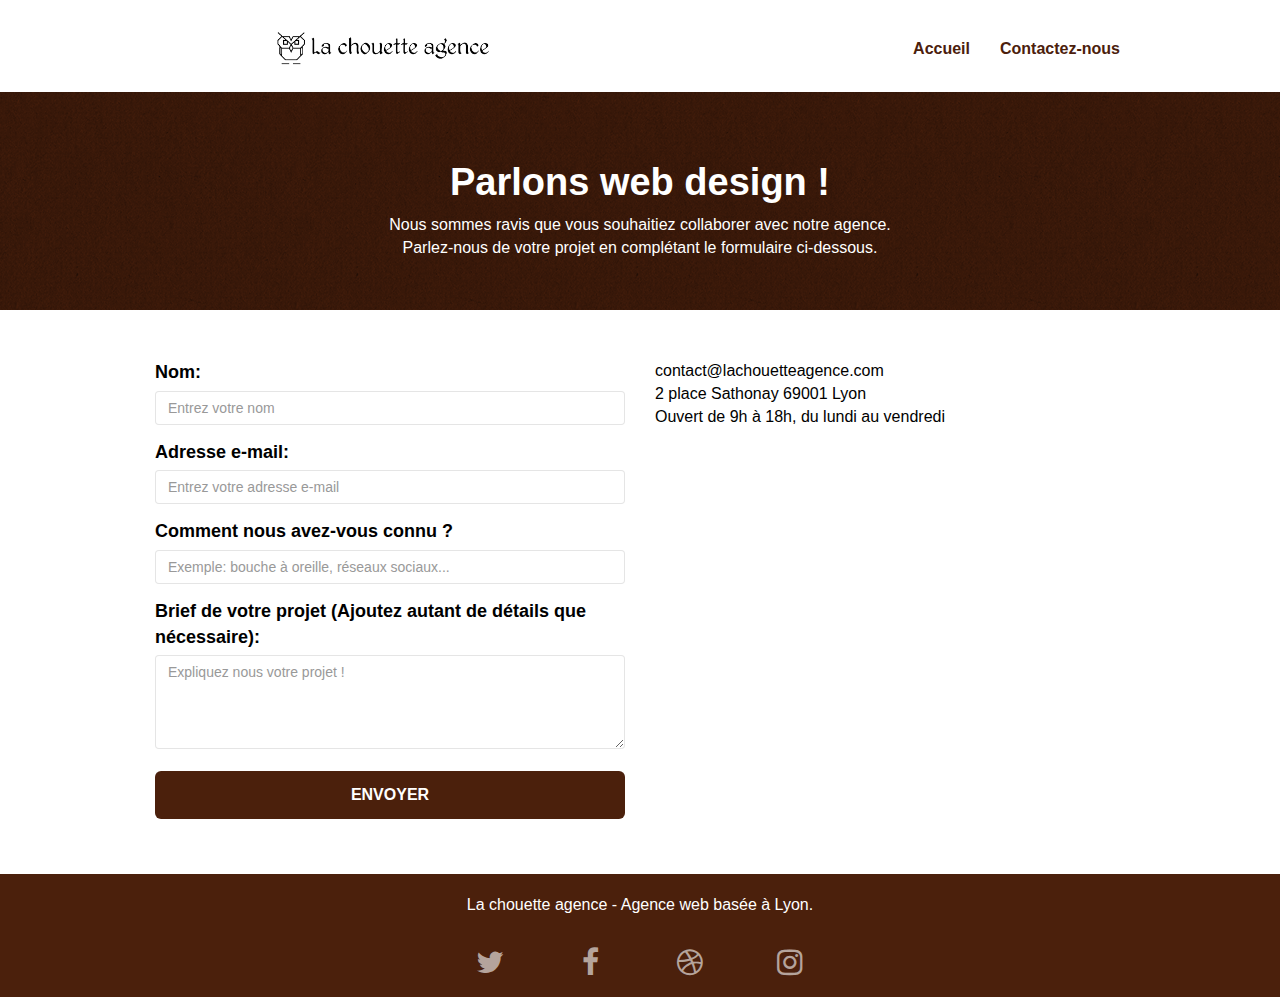
==== commit 7ebf88e8: "W3C Validator" ====
--- a/page2.html
+++ b/page2.html
@@ -89,9 +89,9 @@
 	<div class="container bloc-lg">
 		<div class="row">
 			<div class="col-sm-6">
-				<form id="form_1" novalidate success-msg="Your message has been sent." fail-msg="Sorry it seems that our mail server is not responding, Sorry for the inconvenience!">
+				<form id="form_1" novalidate>
 					<div class="form-group">
-						<label for="Name">
+						<label>
 							Nom:
 						</label>
 						<br><input id="name" class="form-control" required type="text" placeholder="Entrez votre nom" />
--- a/style.min.css
+++ b/style.min.css
@@ -1404,7 +1404,7 @@
  
  }   
- @ m e d i a   o n l y   s c r e e n   a n d   ( m i n - d e v i c e - w i d t h :   7 6 8 p x )   a n d   ( m a x - d e v i c e - w i d t h :   1 0 2 4 p x )   a n d   ( o r i e n t a t i o n :   l a n d s c a p e )   { + @ m e d i a   o n l y   s c r e e n   a n d   ( m i n - w i d t h :   7 6 8 p x )   a n d   ( m a x - w i d t h :   1 0 2 4 p x )   a n d   ( o r i e n t a t i o n :   l a n d s c a p e )   {   
          . b - p a r a l l a x   {   
@@ -1414,7 +1414,7 @@
  
  }   
- @ m e d i a   o n l y   s c r e e n   a n d   ( m i n - d e v i c e - w i d t h :   1 0 2 4 p x )   a n d   ( m a x - d e v i c e - w i d t h :   1 3 6 6 p x )   a n d   ( - w e b k i t - m i n - d e v i c e - p i x e l - r a t i o :   1 . 5 )   { + @ m e d i a   o n l y   s c r e e n   a n d   ( m i n - w i d t h :   1 0 2 4 p x )   a n d   ( m a x - w i d t h :   1 3 6 6 p x )   a n d   ( - w e b k i t - m i n - d e v i c e - p i x e l - r a t i o :   1 . 5 )   {   
          . b - p a r a l l a x   {   
@@ -1448,33 +1448,299 @@
  
          }   
+         . b l o c - g r o u p , + 
+         . b l o c - g r o u p   . b l o c   { + 
+                 d i s p l a y :   b l o c k ; + 
+                 w i d t h :   1 0 0 % ; + 
+         } + 
+         . b l o c - f i l l - s c r e e n   . f i l l - b l o c - b o t t o m - e d g e , + 
+         . b l o c - f i l l - s c r e e n   . f i l l - b l o c - t o p - e d g e   { + 
+                 p a d d i n g :   0   2 0 p x ; + 
+         } + 
+ } + 
+ @ m e d i a   ( m a x - w i d t h :   7 6 7 p x )   { + 
+         . p a g e - c o n t a i n e r   { + 
+                 o v e r f l o w - x :   h i d d e n ; + 
+                 p o s i t i o n :   r e l a t i v e ; + 
+         } + 
+         # d i s q u s _ t h r e a d , + 
+         h 1 , + 
+         h 2 , + 
+         h 3 , + 
+         h 4 , + 
+         h 5 , + 
+         h 6 , + 
+         p   { + 
+                 p a d d i n g - l e f t :   1 0 p x   ! i m p o r t a n t ; + 
+                 p a d d i n g - r i g h t :   1 0 p x   ! i m p o r t a n t ; + 
+         } + 
+         . b - p a r a l l a x   { + 
+                 b a c k g r o u n d - a t t a c h m e n t :   s c r o l l ; + 
+         } + 
+         . n a v b a r   . n a v   { + 
+                 p a d d i n g - t o p :   0 ; + 
+                 b o r d e r - t o p :   1 p x   s o l i d   r g b a ( 0 ,   0 ,   0 ,   0 . 2 ) ; + 
+                 f l o a t :   n o n e   ! i m p o r t a n t ; + 
+         } + 
+         . s i t e - n a v i g a t i o n   { + 
+                 p o s i t i o n :   i n h e r i t ; + 
+                 t r a n s f o r m :   n o n e ; + 
+                 - w e b k i t - t r a n s f o r m :   n o n e ; + 
+                 - m s - t r a n s f o r m :   n o n e ; + 
+         } + 
+         . n a v   >   l i   { + 
+                 m a r g i n - t o p :   0 ; + 
+                 b o r d e r - b o t t o m :   1 p x   s o l i d   r g b a ( 0 ,   0 ,   0 ,   0 . 1 ) ; + 
+                 b a c k g r o u n d :   r g b a ( 0 ,   0 ,   0 ,   0 . 0 5 ) ; + 
+                 t e x t - a l i g n :   l e f t ; + 
+                 p a d d i n g - l e f t :   1 5 p x ; + 
+                 w i d t h :   1 0 0 % ; + 
+         } + 
+         . n a v   >   l i : h o v e r   { + 
+                 b a c k g r o u n d :   r g b a ( 0 ,   0 ,   0 ,   0 . 0 8 ) ; + 
+         } + 
+         . d r o p d o w n   . d r o p d o w n   a   . c a r e t   { + 
+                 f l o a t :   n o n e ; + 
+                 m a r g i n :   5 p x   0   0   1 0 p x   ! i m p o r t a n t ; + 
+                 b o r d e r :   4 p x   s o l i d   # 0 0 0 ; + 
+                 b o r d e r - b o t t o m - c o l o r :   t r a n s p a r e n t ; + 
+                 b o r d e r - r i g h t - c o l o r :   t r a n s p a r e n t ; + 
+                 b o r d e r - l e f t - c o l o r :   t r a n s p a r e n t ; + 
+         } + 
+         # h e r o - b l o c   . n a v b a r   . n a v   { + 
+                 b a c k g r o u n d :   r g b a ( 0 ,   0 ,   0 ,   0 . 8 ) ; + 
+         } + 
+         # h e r o - b l o c   . n a v b a r   . n a v   a   { + 
+                 c o l o r :   r g b a ( 2 5 5 ,   2 5 5 ,   2 5 5 ,   0 . 6 ) ; + 
+         } + 
+         . h e r o   { + 
+                 p a d d i n g :   5 0 p x   0 ; + 
+         } + 
+         . h e r o - n a v   { + 
+                 l e f t :   - 1 p x ; + 
+                 r i g h t :   - 1 p x ; + 
+         } + 
+         . n a v b a r - c o l l a p s e   { + 
+                 p a d d i n g :   0 ; + 
+                 o v e r f l o w - x :   h i d d e n ; + 
+                 - w e b k i t - b o x - s h a d o w :   n o n e ; + 
+                 b o x - s h a d o w :   n o n e ; + 
+         } + 
+         . n a v b a r - b r a n d   i m g   { + 
+                 m a x - h e i g h t :   4 0 p x ; + 
+         } + 
+         . n a v - i n v e r t   . n a v b a r - h e a d e r   { + 
+                 f l o a t :   n o n e ; + 
+                 w i d t h :   1 0 0 % ; + 
+         } + 
+         . n a v - i n v e r t   . n a v b a r - t o g g l e   { + 
+                 f l o a t :   l e f t ; + 
+                 m a r g i n - l e f t :   1 0 p x ; + 
+         } + 
          . b l o c   {   
-                 p a d d i n g - l e f t :   c o n s t a n t ( s a f e - a r e a - i n s e t - l e f t ) ; - 
-                 p a d d i n g - r i g h t :   c o n s t a n t ( s a f e - a r e a - i n s e t - r i g h t ) ; - 
-         } - 
-         . b l o c - g r o u p , - 
-         . b l o c - g r o u p   . b l o c   { - 
-                 d i s p l a y :   b l o c k ; - 
-                 w i d t h :   1 0 0 % ; +                 p a d d i n g - l e f t :   0 ; + 
+                 p a d d i n g - r i g h t :   0 ; + 
+         } + 
+         . b l o c - l g , + 
+         . b l o c - x l , + 
+         . b l o c - x x l   { + 
+                 p a d d i n g :   4 0 p x   0 ; + 
+         } + 
+         . b l o c - m d , + 
+         . b l o c - s m   { + 
+                 p a d d i n g - l e f t :   0 ; + 
+                 p a d d i n g - r i g h t :   0 ;   
          }   
          . b l o c - f i l l - s c r e e n   . f i l l - b l o c - b o t t o m - e d g e ,   
-         . b l o c - f i l l - s c r e e n   . f i l l - b l o c - t o p - e d g e   { - 
-                 p a d d i n g :   0   2 0 p x ; - 
-                 p a d d i n g - l e f t :   c o n s t a n t ( s a f e - a r e a - i n s e t - l e f t ) ; - 
-                 p a d d i n g - r i g h t :   c o n s t a n t ( s a f e - a r e a - i n s e t - r i g h t ) ; +         . b l o c - f i l l - s c r e e n   . f i l l - b l o c - t o p - e d g e , + 
+         . b l o c - t i l e - 2   . c o n t a i n e r , + 
+         . b l o c - t i l e - 3   . c o n t a i n e r , + 
+         . b l o c - t i l e - 4   . c o n t a i n e r   { + 
+                 p a d d i n g - l e f t :   0 ; + 
+                 p a d d i n g - r i g h t :   0 ; + 
+         } + 
+         . a - b l o c k   { + 
+                 p a d d i n g :   0   1 0 p x ; + 
+         } + 
+         . b t n - d w n   { + 
+                 d i s p l a y :   n o n e ; + 
+         } + 
+         . v o f f s e t   { + 
+                 m a r g i n - t o p :   5 p x ; + 
+         } + 
+         . v o f f s e t - m d   { + 
+                 m a r g i n - t o p :   2 0 p x ; + 
+         } + 
+         . v o f f s e t - l g   { + 
+                 m a r g i n - t o p :   3 0 p x ; + 
+         } + 
+         f o r m   { + 
+                 p a d d i n g :   5 p x ; + 
+         } + 
+         . c l o s e - l i g h t b o x   { + 
+                 d i s p l a y :   i n l i n e - b l o c k ; + 
+         } + 
+         . b l o c s a p p - d e v i c e - i p h o n e 5   { + 
+                 b a c k g r o u n d - s i z e :   2 1 6 p x   4 2 5 p x ; + 
+                 p a d d i n g - t o p :   6 0 p x ; + 
+                 w i d t h :   2 1 6 p x ; + 
+                 h e i g h t :   4 2 5 p x ; + 
+         } + 
+         . b l o c s a p p - d e v i c e - i p h o n e 5   i m g   { + 
+                 w i d t h :   1 8 0 p x ; + 
+                 h e i g h t :   3 2 0 p x ; + 
+         } + 
+ } + 
+ @ m e d i a   ( m a x - w i d t h :   4 0 0 p x )   { + 
+         . b l o c   { + 
+                 p a d d i n g - l e f t :   0 ; + 
+                 p a d d i n g - r i g h t :   0 ;   
          }   
@@ -1482,284 +1748,6 @@
  
  @ m e d i a   ( m a x - w i d t h :   7 6 7 p x )   {   
-         . p a g e - c o n t a i n e r   { - 
-                 o v e r f l o w - x :   h i d d e n ; - 
-                 p o s i t i o n :   r e l a t i v e ; - 
-         } - 
-         # d i s q u s _ t h r e a d , - 
-         h 1 , - 
-         h 2 , - 
-         h 3 , - 
-         h 4 , - 
-         h 5 , - 
-         h 6 , - 
-         p   { - 
-                 p a d d i n g - l e f t :   1 0 p x   ! i m p o r t a n t ; - 
-                 p a d d i n g - r i g h t :   1 0 p x   ! i m p o r t a n t ; - 
-         } - 
-         . b - p a r a l l a x   { - 
-                 b a c k g r o u n d - a t t a c h m e n t :   s c r o l l ; - 
-         } - 
-         . n a v b a r   . n a v   { - 
-                 p a d d i n g - t o p :   0 ; - 
-                 b o r d e r - t o p :   1 p x   s o l i d   r g b a ( 0 ,   0 ,   0 ,   0 . 2 ) ; - 
-                 f l o a t :   n o n e   ! i m p o r t a n t ; - 
-         } - 
-         . s i t e - n a v i g a t i o n   { - 
-                 p o s i t i o n :   i n h e r i t ; - 
-                 t r a n s f o r m :   n o n e ; - 
-                 - w e b k i t - t r a n s f o r m :   n o n e ; - 
-                 - m s - t r a n s f o r m :   n o n e ; - 
-         } - 
-         . n a v   >   l i   { - 
-                 m a r g i n - t o p :   0 ; - 
-                 b o r d e r - b o t t o m :   1 p x   s o l i d   r g b a ( 0 ,   0 ,   0 ,   0 . 1 ) ; - 
-                 b a c k g r o u n d :   r g b a ( 0 ,   0 ,   0 ,   0 . 0 5 ) ; - 
-                 t e x t - a l i g n :   l e f t ; - 
-                 p a d d i n g - l e f t :   1 5 p x ; - 
-                 w i d t h :   1 0 0 % ; - 
-         } - 
-         . n a v   >   l i : h o v e r   { - 
-                 b a c k g r o u n d :   r g b a ( 0 ,   0 ,   0 ,   0 . 0 8 ) ; - 
-         } - 
-         . d r o p d o w n   . d r o p d o w n   a   . c a r e t   { - 
-                 f l o a t :   n o n e ; - 
-                 m a r g i n :   5 p x   0   0   1 0 p x   ! i m p o r t a n t ; - 
-                 b o r d e r :   4 p x   s o l i d   # 0 0 0 ; - 
-                 b o r d e r - b o t t o m - c o l o r :   t r a n s p a r e n t ; - 
-                 b o r d e r - r i g h t - c o l o r :   t r a n s p a r e n t ; - 
-                 b o r d e r - l e f t - c o l o r :   t r a n s p a r e n t ; - 
-         } - 
-         # h e r o - b l o c   . n a v b a r   . n a v   { - 
-                 b a c k g r o u n d :   r g b a ( 0 ,   0 ,   0 ,   0 . 8 ) ; - 
-         } - 
-         # h e r o - b l o c   . n a v b a r   . n a v   a   { - 
-                 c o l o r :   r g b a ( 2 5 5 ,   2 5 5 ,   2 5 5 ,   0 . 6 ) ; - 
-         } - 
-         . h e r o   { - 
-                 p a d d i n g :   5 0 p x   0 ; - 
-         } - 
-         . h e r o - n a v   { - 
-                 l e f t :   - 1 p x ; - 
-                 r i g h t :   - 1 p x ; - 
-         } - 
-         . n a v b a r - c o l l a p s e   { - 
-                 p a d d i n g :   0 ; - 
-                 o v e r f l o w - x :   h i d d e n ; - 
-                 - w e b k i t - b o x - s h a d o w :   n o n e ; - 
-                 b o x - s h a d o w :   n o n e ; - 
-         } - 
-         . n a v b a r - b r a n d   i m g   { - 
-                 m a x - h e i g h t :   4 0 p x ; - 
-         } - 
-         . n a v - i n v e r t   . n a v b a r - h e a d e r   { - 
-                 f l o a t :   n o n e ; - 
-                 w i d t h :   1 0 0 % ; - 
-         } - 
-         . n a v - i n v e r t   . n a v b a r - t o g g l e   { - 
-                 f l o a t :   l e f t ; - 
-                 m a r g i n - l e f t :   1 0 p x ; - 
-         } - 
-         . b l o c   { - 
-                 p a d d i n g - l e f t :   0 ; - 
-                 p a d d i n g - r i g h t :   0 ; - 
-         } - 
-         . b l o c - l g , - 
-         . b l o c - x l , - 
-         . b l o c - x x l   { - 
-                 p a d d i n g :   4 0 p x   0 ; - 
-         } - 
-         . b l o c - m d , - 
-         . b l o c - s m   { - 
-                 p a d d i n g - l e f t :   0 ; - 
-                 p a d d i n g - r i g h t :   0 ; - 
-         } - 
-         . b l o c - f i l l - s c r e e n   . f i l l - b l o c - b o t t o m - e d g e , - 
-         . b l o c - f i l l - s c r e e n   . f i l l - b l o c - t o p - e d g e , - 
-         . b l o c - t i l e - 2   . c o n t a i n e r , - 
-         . b l o c - t i l e - 3   . c o n t a i n e r , - 
-         . b l o c - t i l e - 4   . c o n t a i n e r   { - 
-                 p a d d i n g - l e f t :   0 ; - 
-                 p a d d i n g - r i g h t :   0 ; - 
-         } - 
-         . a - b l o c k   { - 
-                 p a d d i n g :   0   1 0 p x ; - 
-         } - 
-         . b t n - d w n   { - 
-                 d i s p l a y :   n o n e ; - 
-         } - 
-         . v o f f s e t   { - 
-                 m a r g i n - t o p :   5 p x ; - 
-         } - 
-         . v o f f s e t - m d   { - 
-                 m a r g i n - t o p :   2 0 p x ; - 
-         } - 
-         . v o f f s e t - l g   { - 
-                 m a r g i n - t o p :   3 0 p x ; - 
-         } - 
-         f o r m   { - 
-                 p a d d i n g :   5 p x ; - 
-         } - 
-         . c l o s e - l i g h t b o x   { - 
-                 d i s p l a y :   i n l i n e - b l o c k ; - 
-         } - 
-         . b l o c s a p p - d e v i c e - i p h o n e 5   { - 
-                 b a c k g r o u n d - s i z e :   2 1 6 p x   4 2 5 p x ; - 
-                 p a d d i n g - t o p :   6 0 p x ; - 
-                 w i d t h :   2 1 6 p x ; - 
-                 h e i g h t :   4 2 5 p x ; - 
-         } - 
-         . b l o c s a p p - d e v i c e - i p h o n e 5   i m g   { - 
-                 w i d t h :   1 8 0 p x ; - 
-                 h e i g h t :   3 2 0 p x ; - 
-         } - 
- } - 
- @ m e d i a   ( m a x - w i d t h :   4 0 0 p x )   { - 
-         . b l o c   { - 
-                 p a d d i n g - l e f t :   0 ; - 
-                 p a d d i n g - r i g h t :   0 ; - 
-         } - 
- } - 
- @ m e d i a   ( m a x - w i d t h :   7 6 7 p x )   { - 
          . b l o c - m o b - c e n t e r - t e x t   {   
                  t e x t - a l i g n :   c e n t e r ; --- a/css/et-line.css
+++ b/css/et-line.css
@@ -1 +1 @@
-@font-face{font-family:et-line;src:url(../fonts/et-line.eot);src:url(../fonts/et-line.eot?#iefix) format('embedded-opentype'),url(../fonts/et-line.woff) format('woff'),url(../fonts/et-line.ttf) format('truetype'),url(../fonts/et-line.svg#et-line) format('svg');font-weight:400;font-style:normal}.et-icon-browser,.et-icon-edit,.et-icon-presentation{font-family:et-line;speak-as:none;font-style:normal;font-weight:400;font-variant:normal;text-transform:none;line-height:1;-webkit-font-smoothing:antialiased;-moz-osx-font-smoothing:grayscale;display:inline-block;color:#4b200c}.et-icon-browser:before{content:"\e00c";color:#4b200c}.et-icon-presentation:before{content:"\e00e";color:#4b200c}.et-icon-edit:before{content:"\e01c";color:#4b200c}+@font-face{font-family:et-line;src:url(../fonts/et-line.eot);src:url(../fonts/et-line.eot?#iefix) format('embedded-opentype'),url(../fonts/et-line.woff) format('woff'),url(../fonts/et-line.ttf) format('truetype'),url(../fonts/et-line.svg#et-line) format('svg');font-weight:400;font-style:normal}.et-icon-browser,.et-icon-edit,.et-icon-presentation{font-family:et-line;font-style:normal;font-weight:400;font-variant:normal;text-transform:none;line-height:1;display:inline-block;color:#4b200c}.et-icon-browser:before{content:"\e00c";color:#4b200c}.et-icon-presentation:before{content:"\e00e";color:#4b200c}.et-icon-edit:before{content:"\e01c";color:#4b200c}